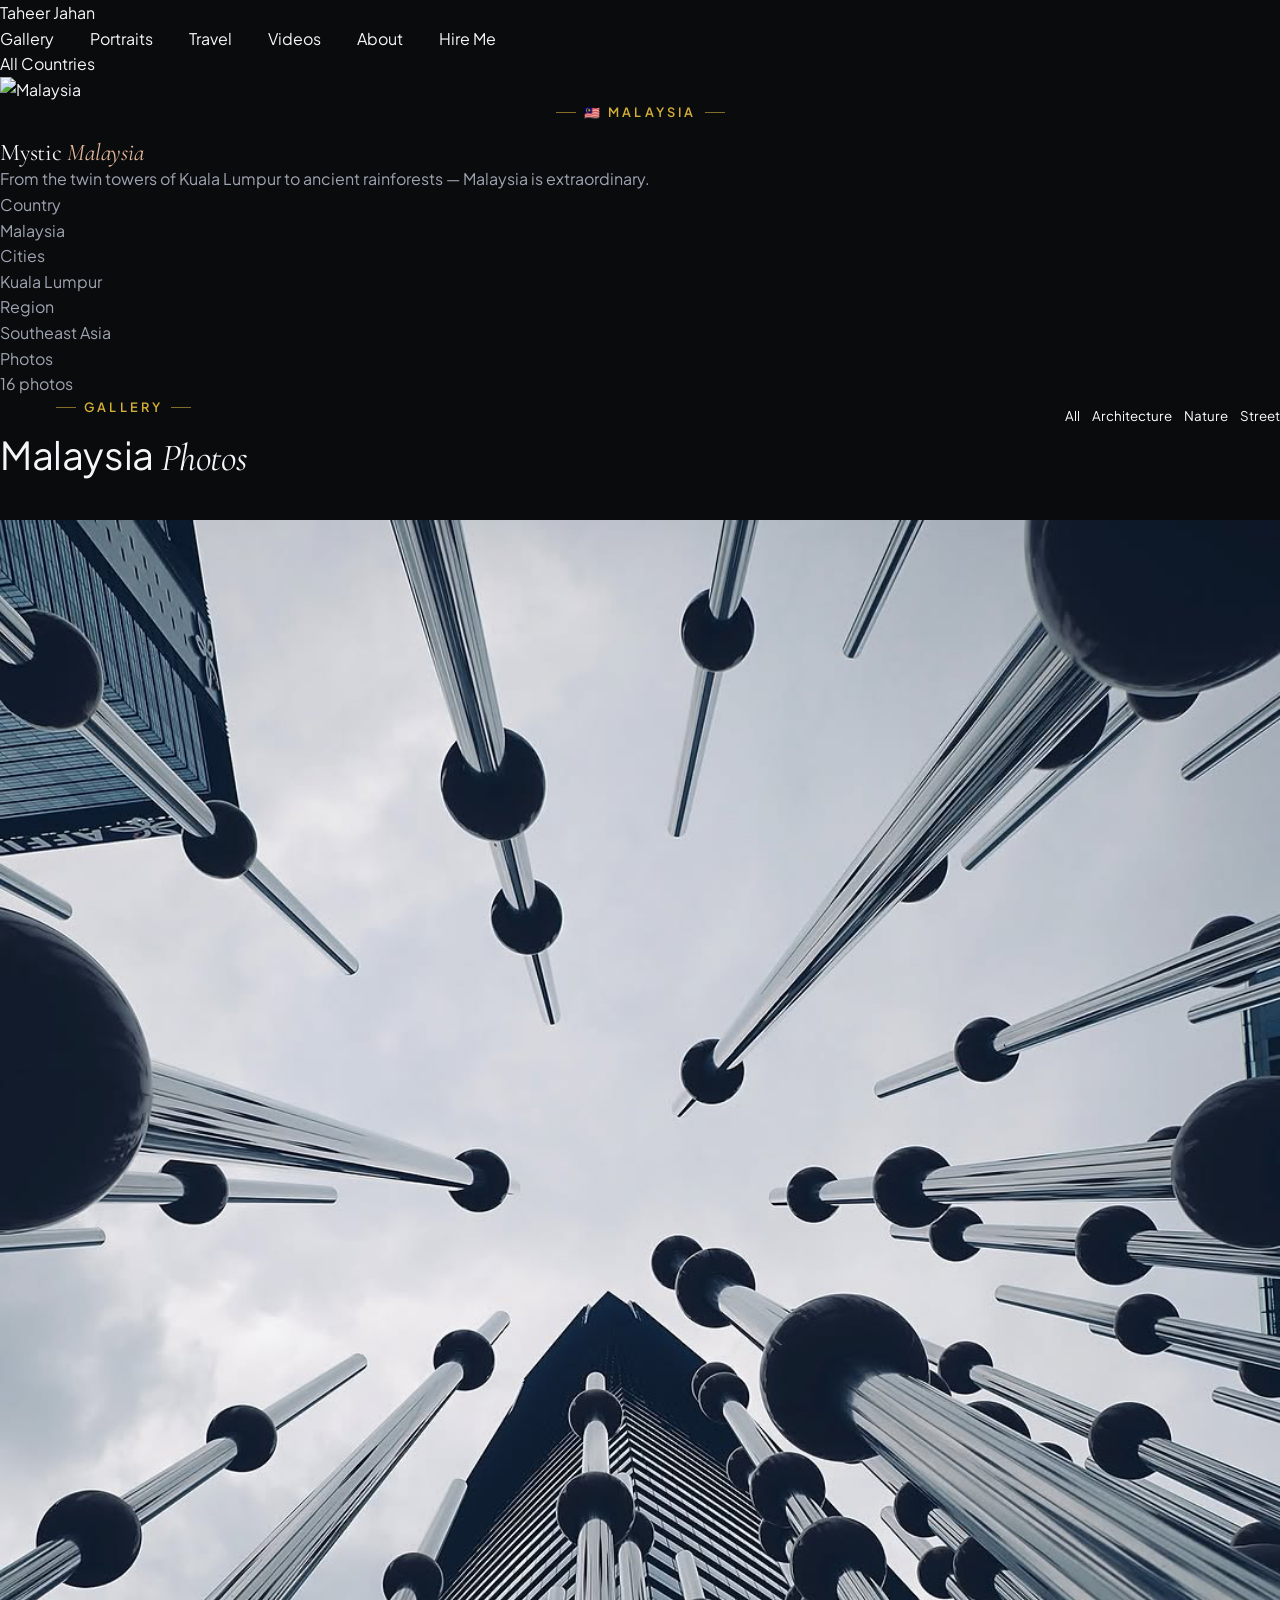
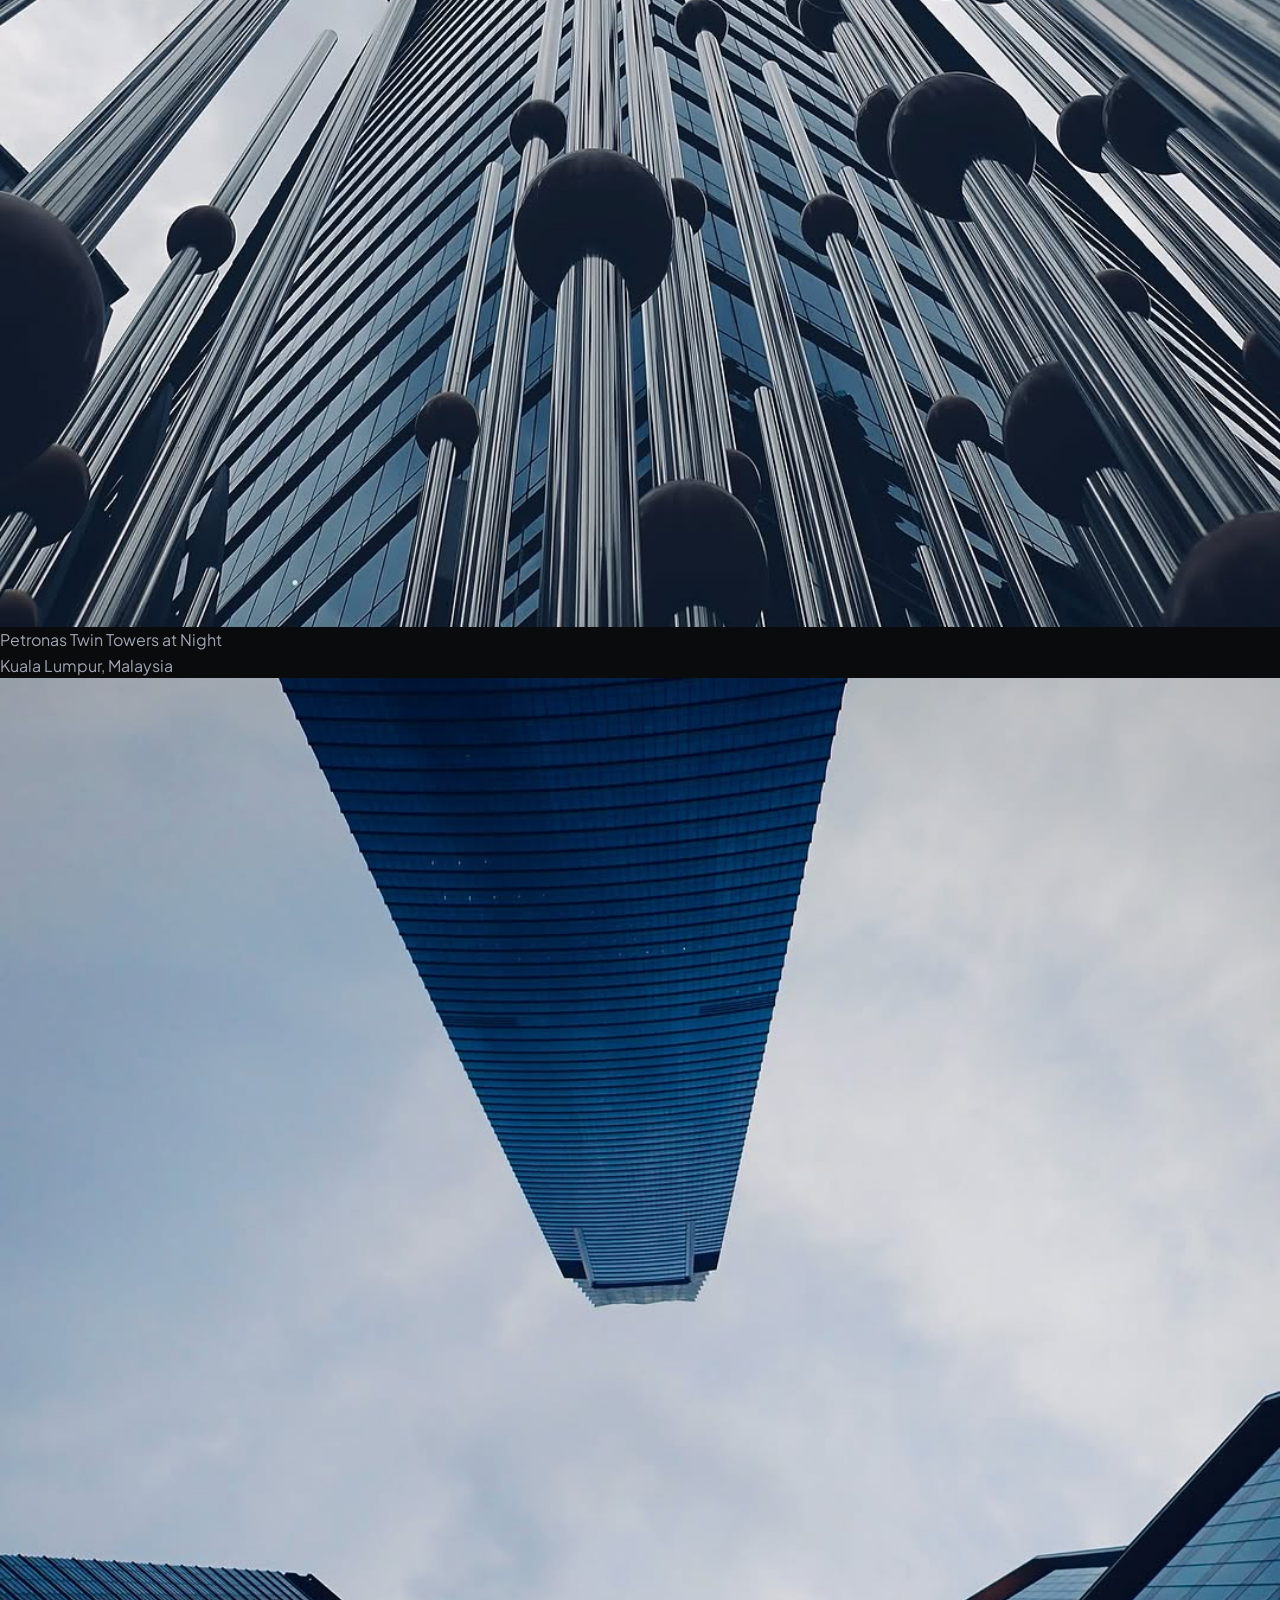
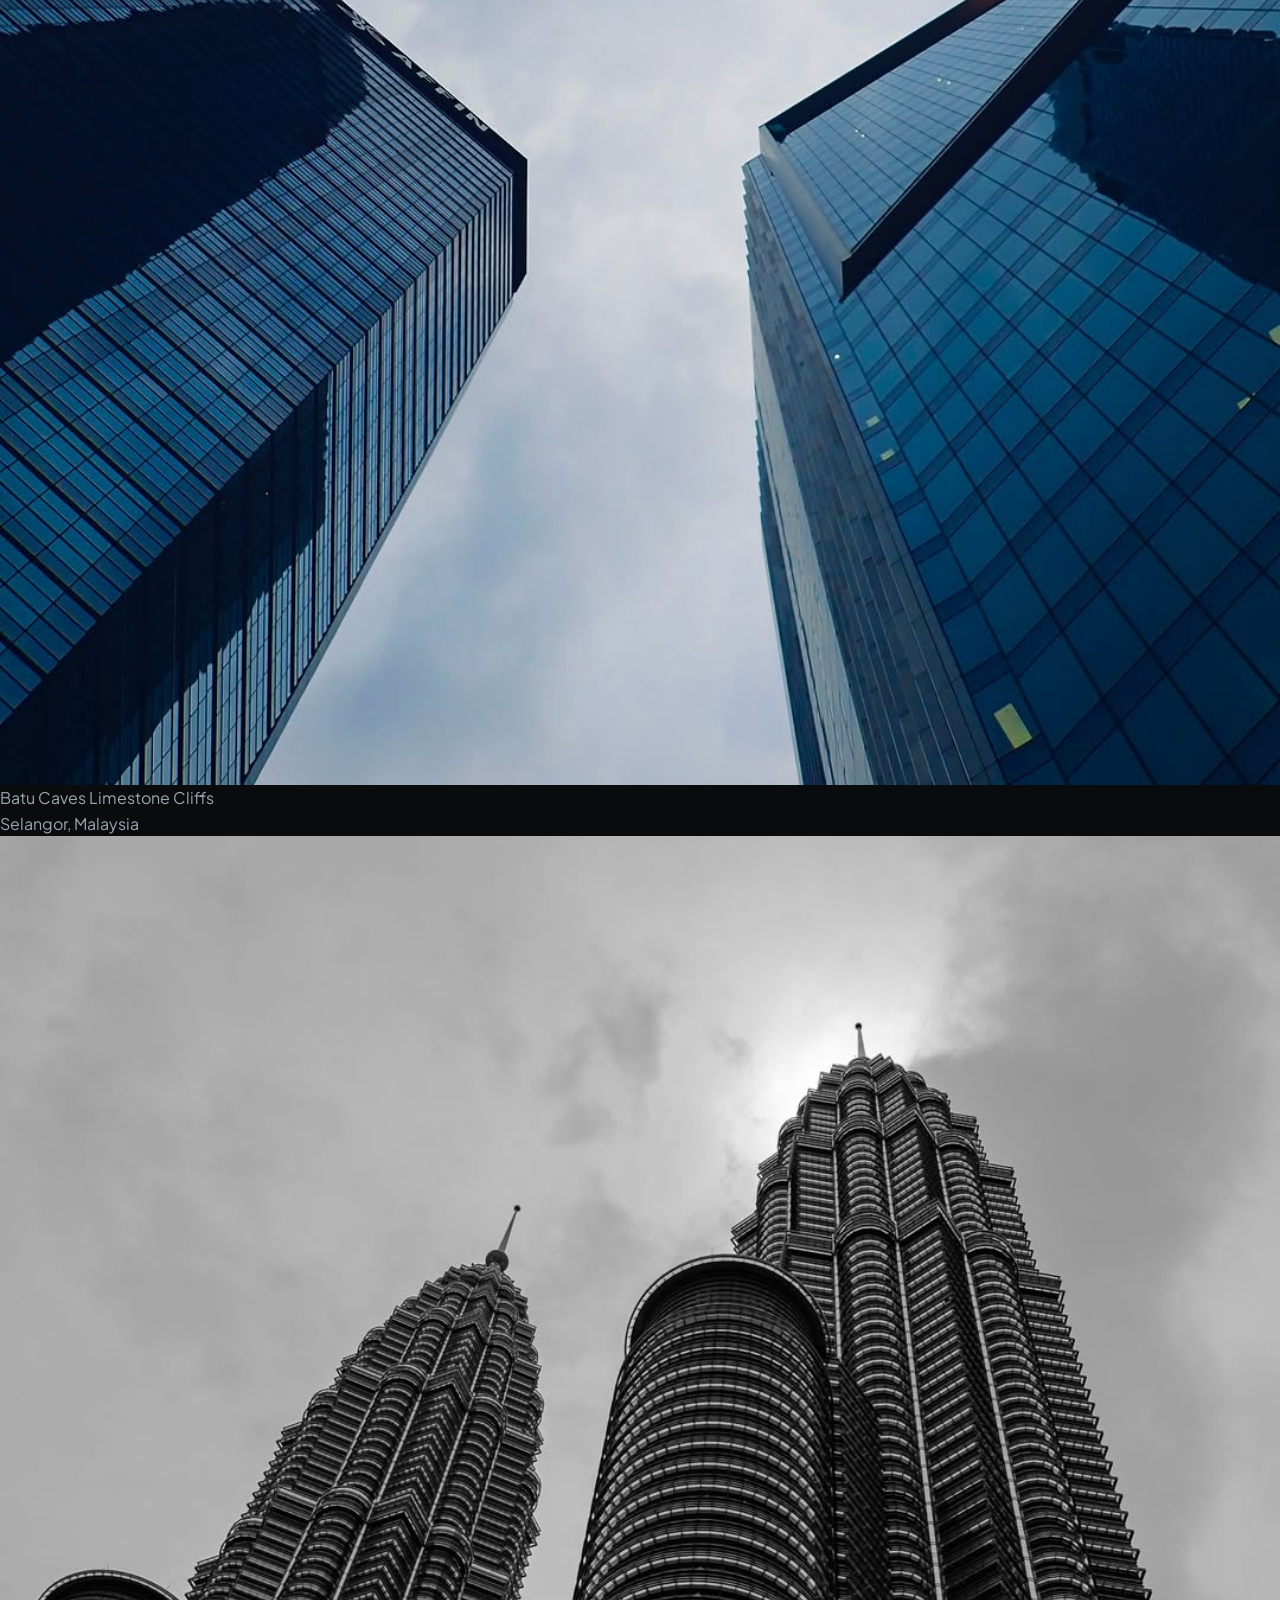
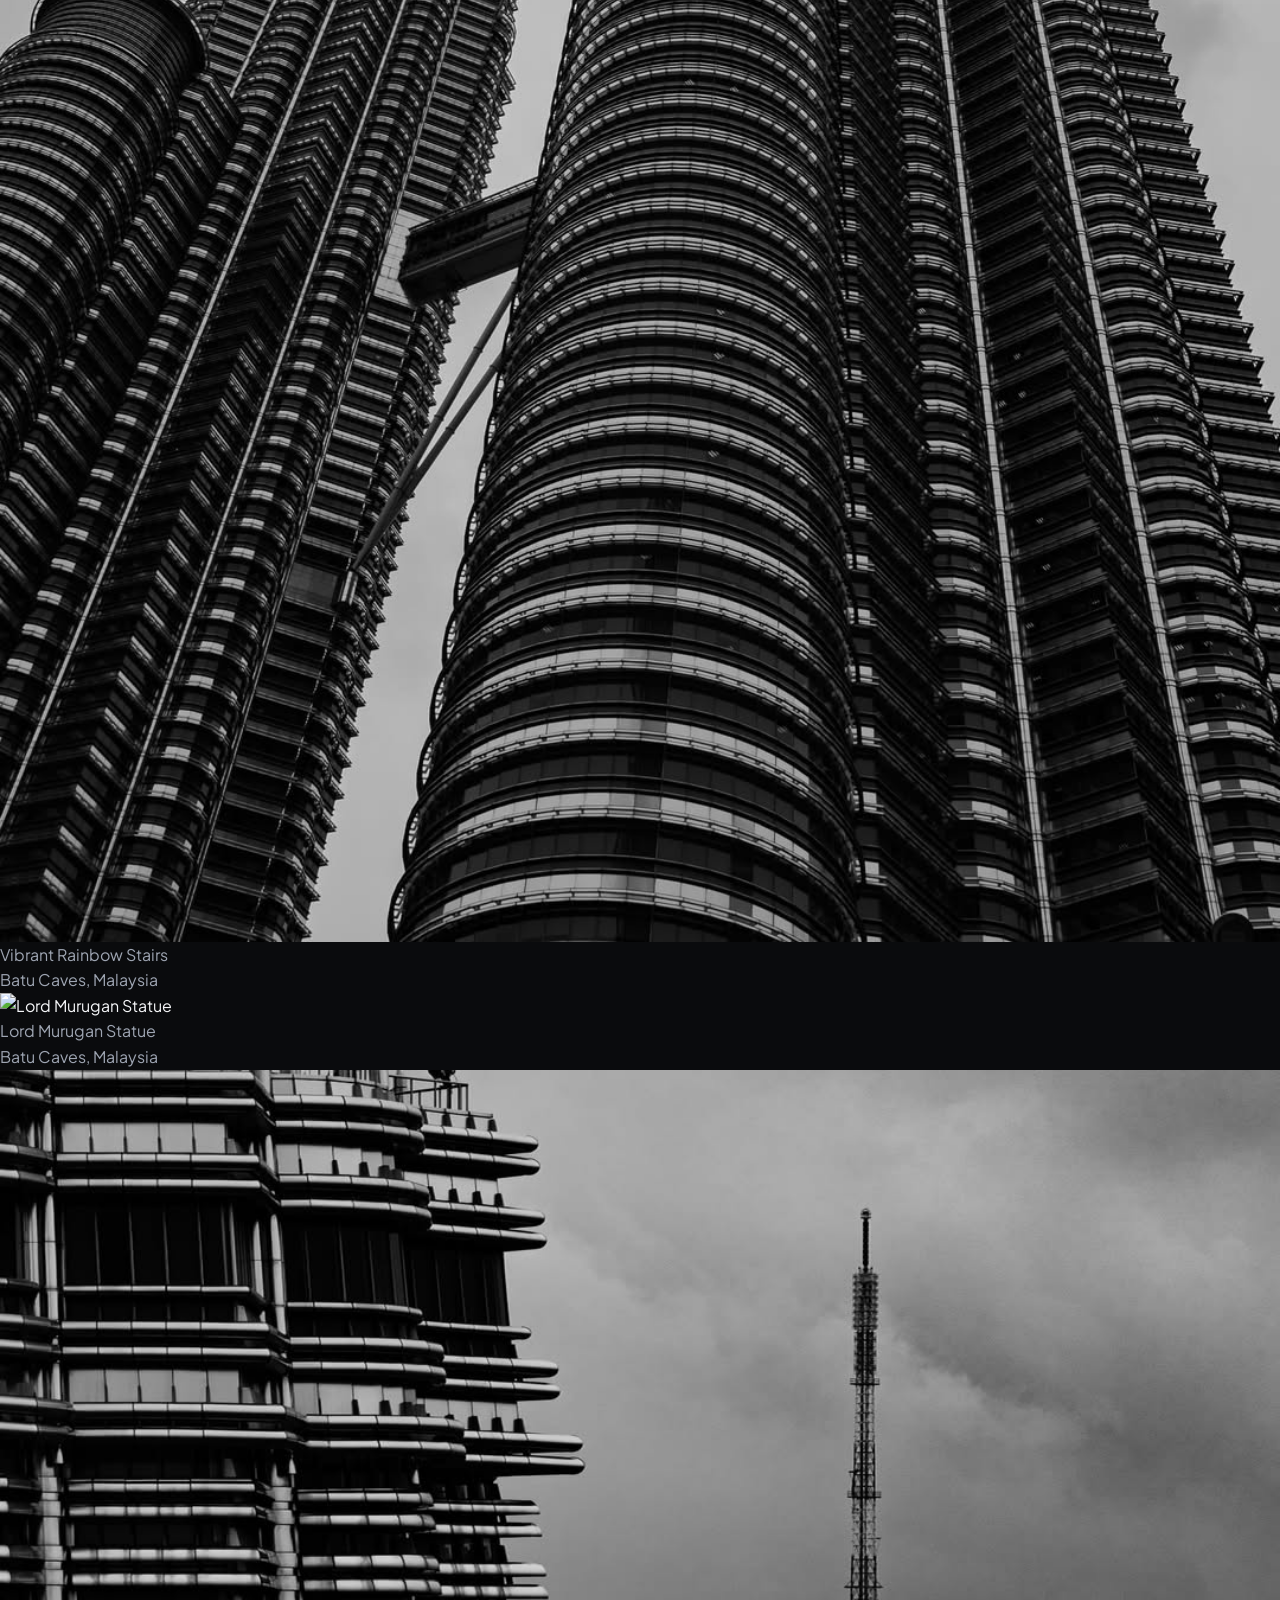
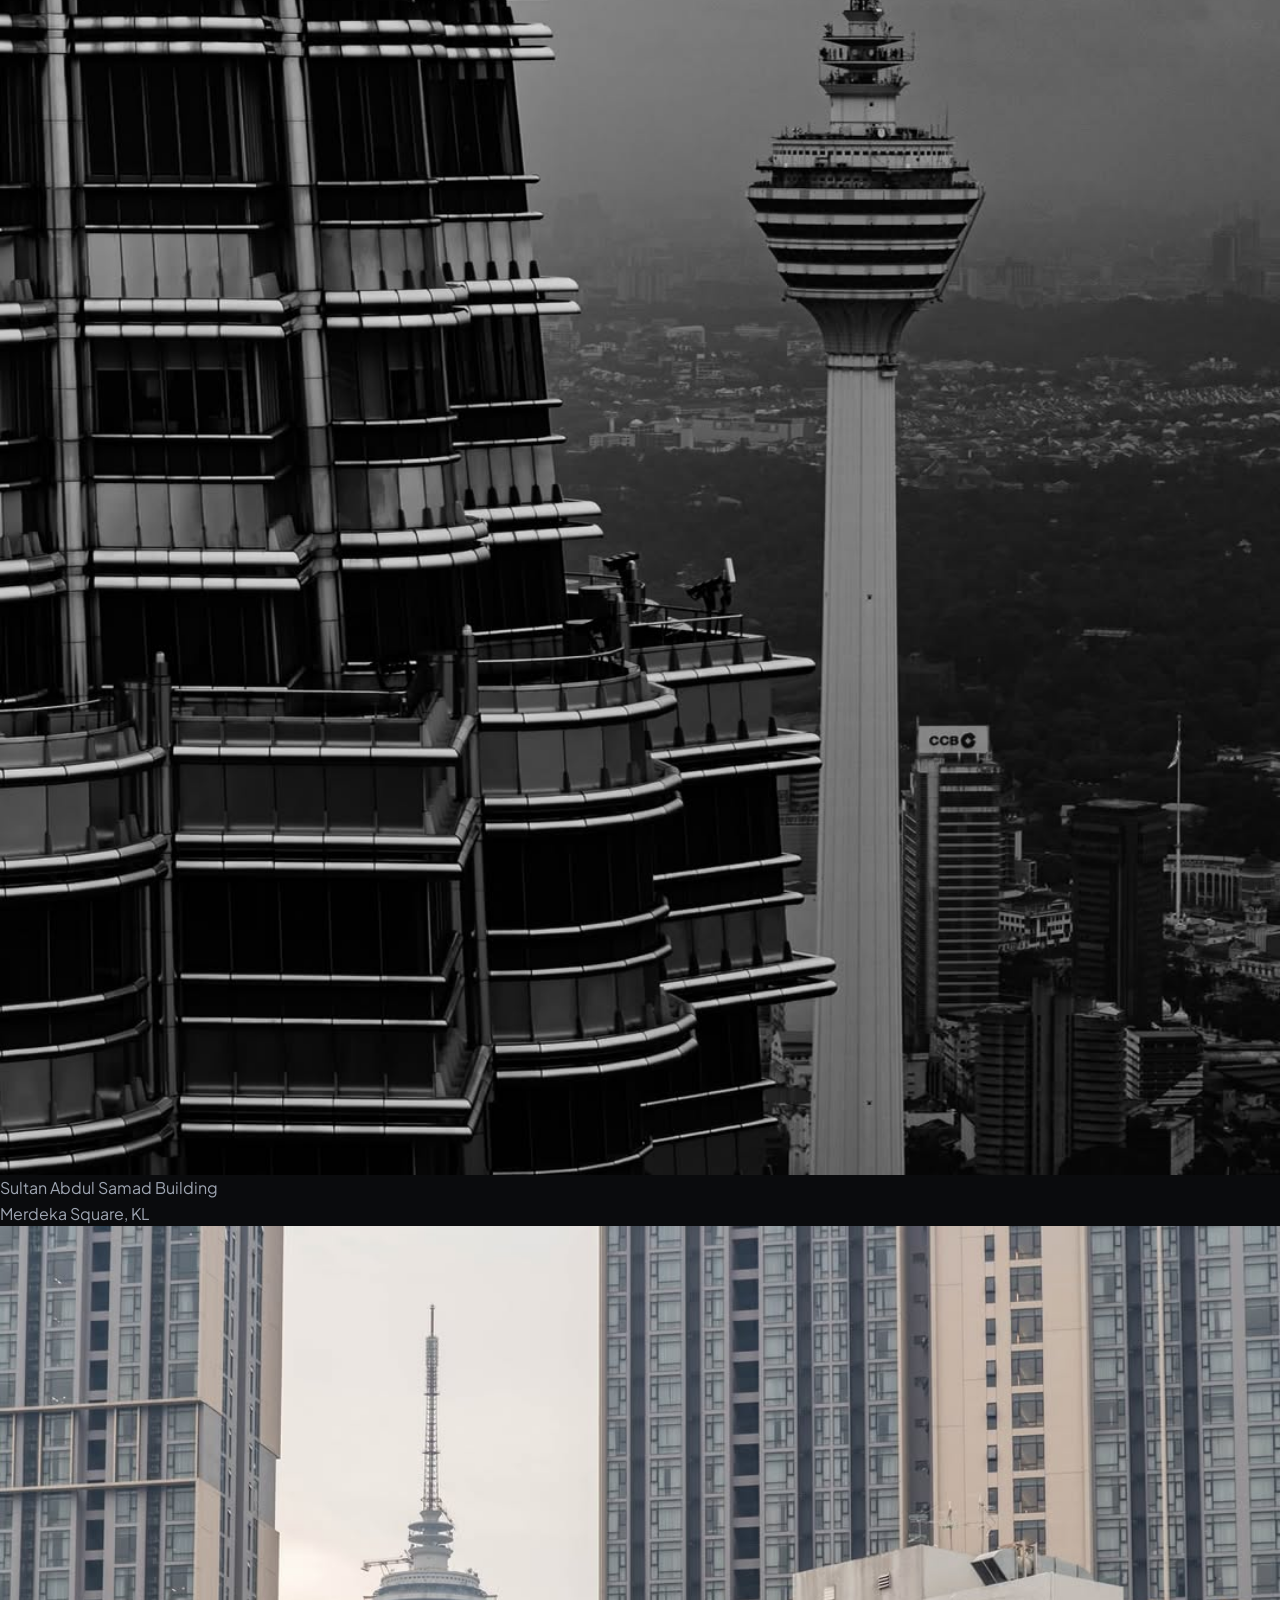
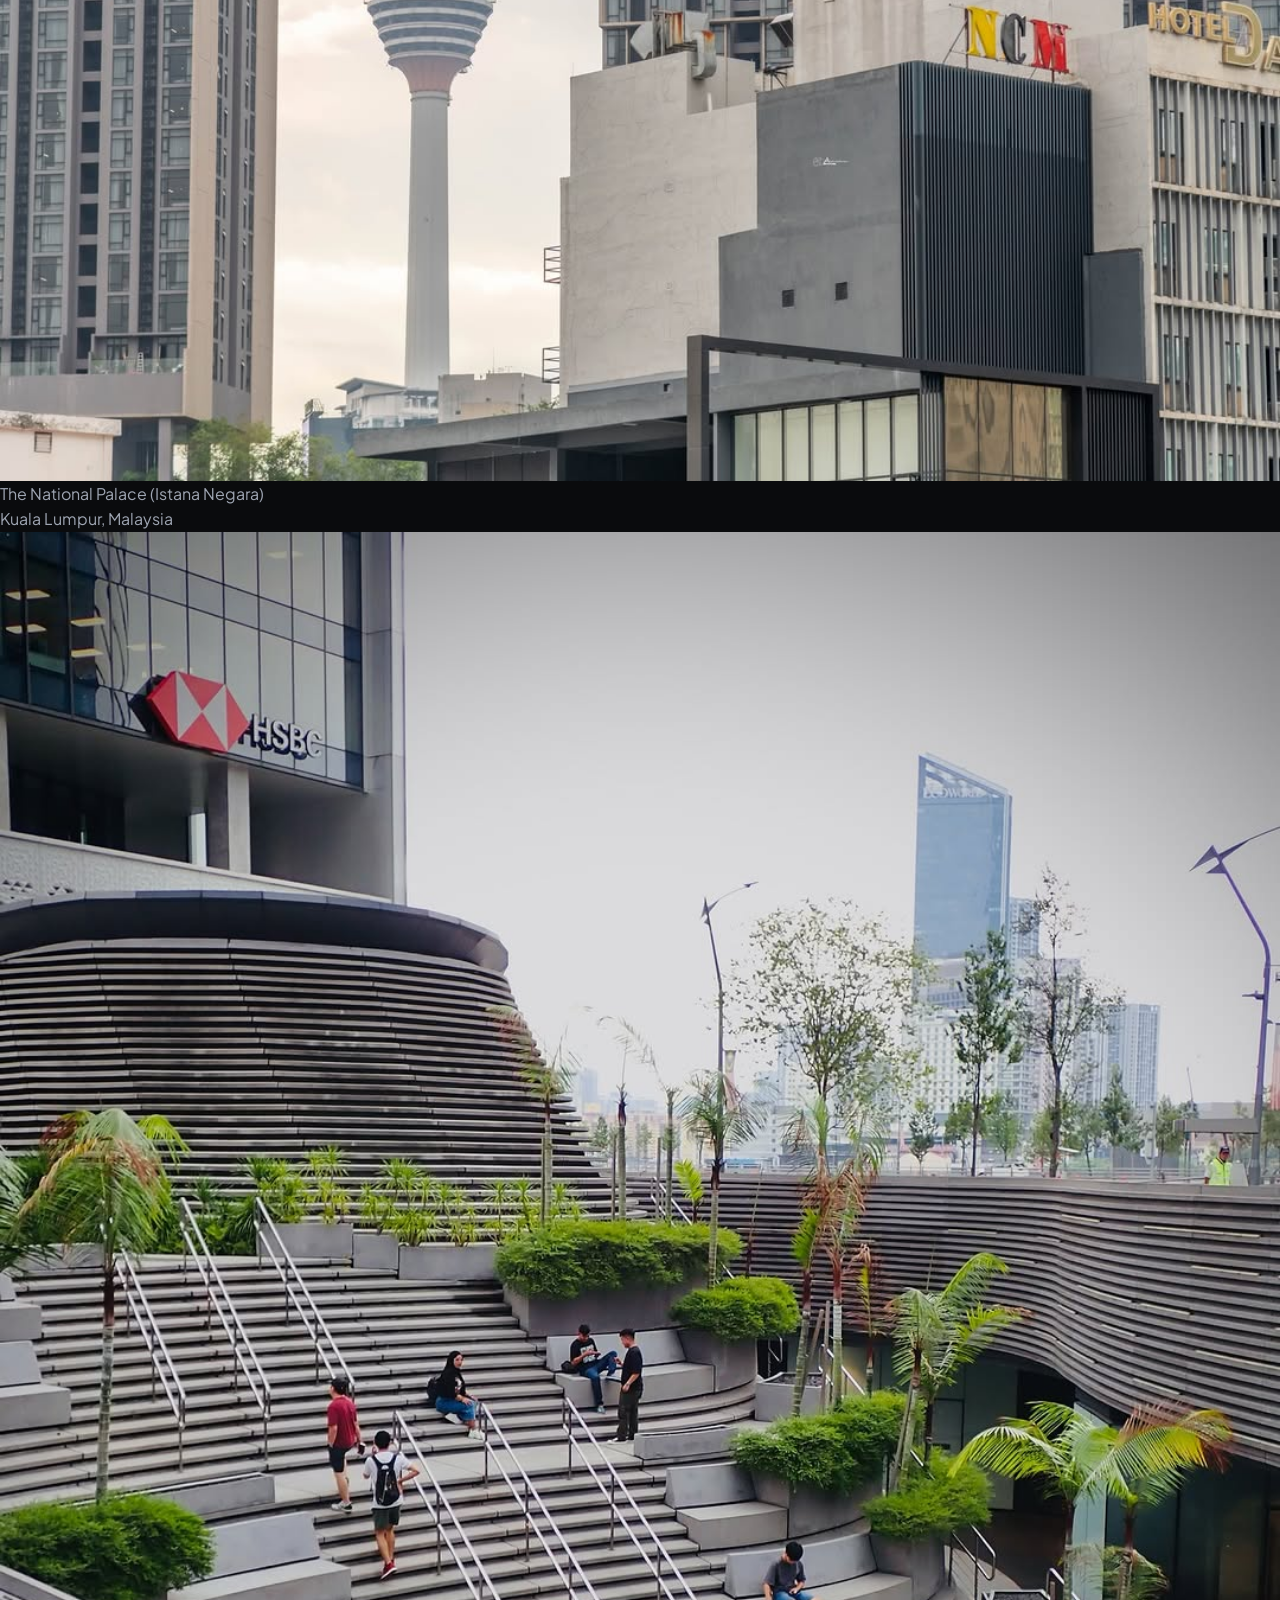
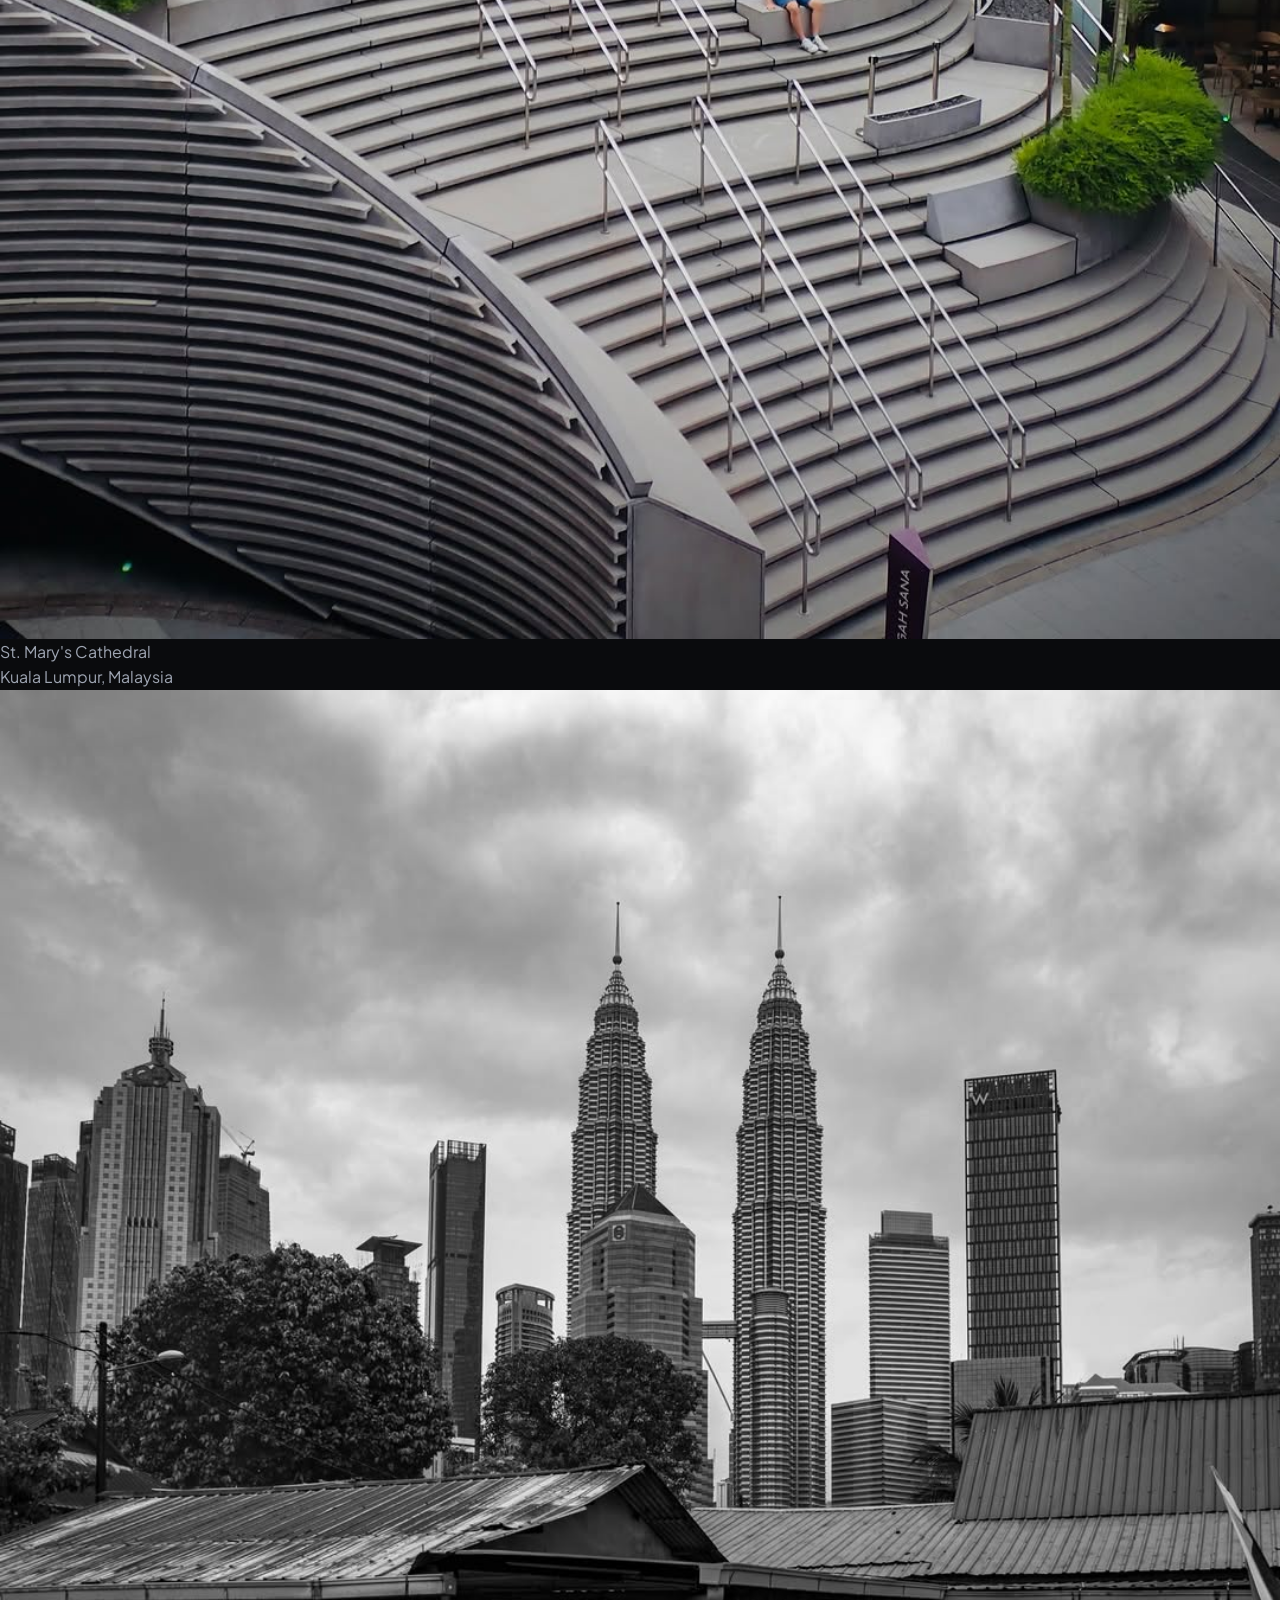
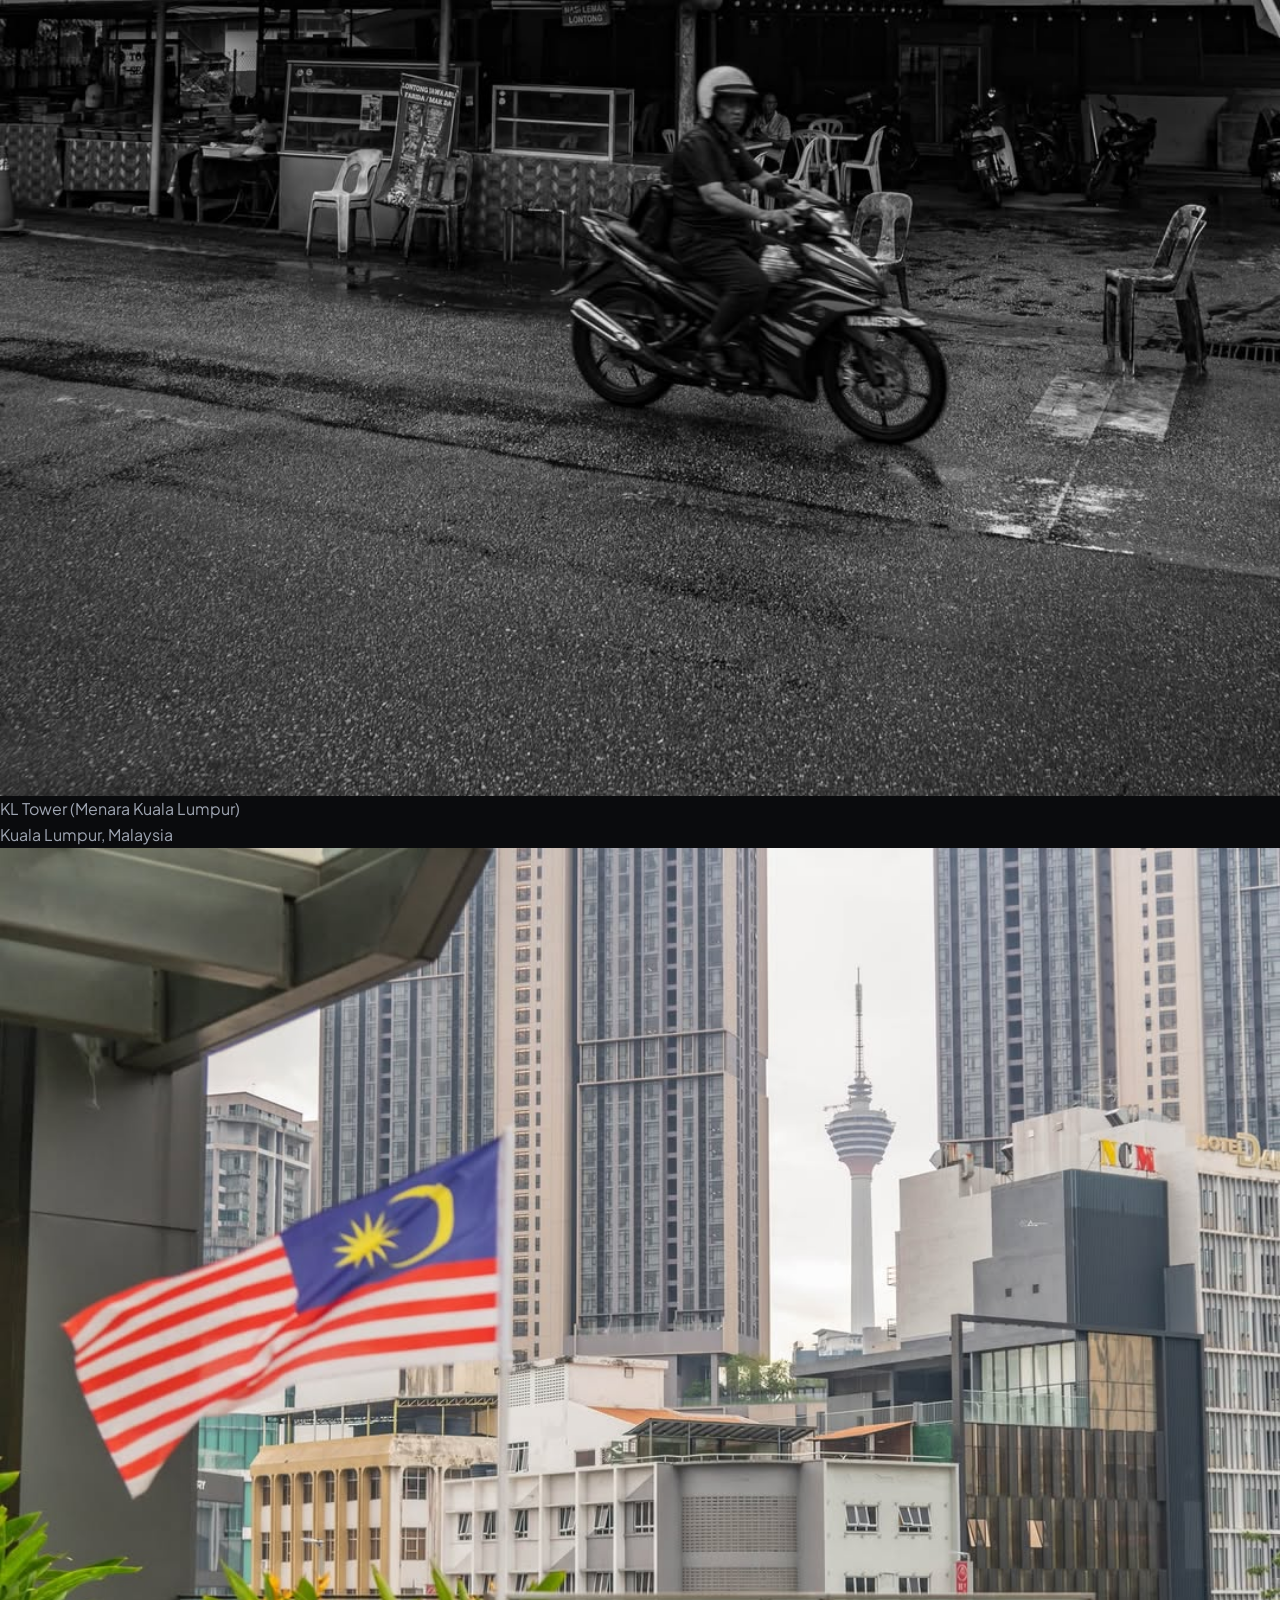
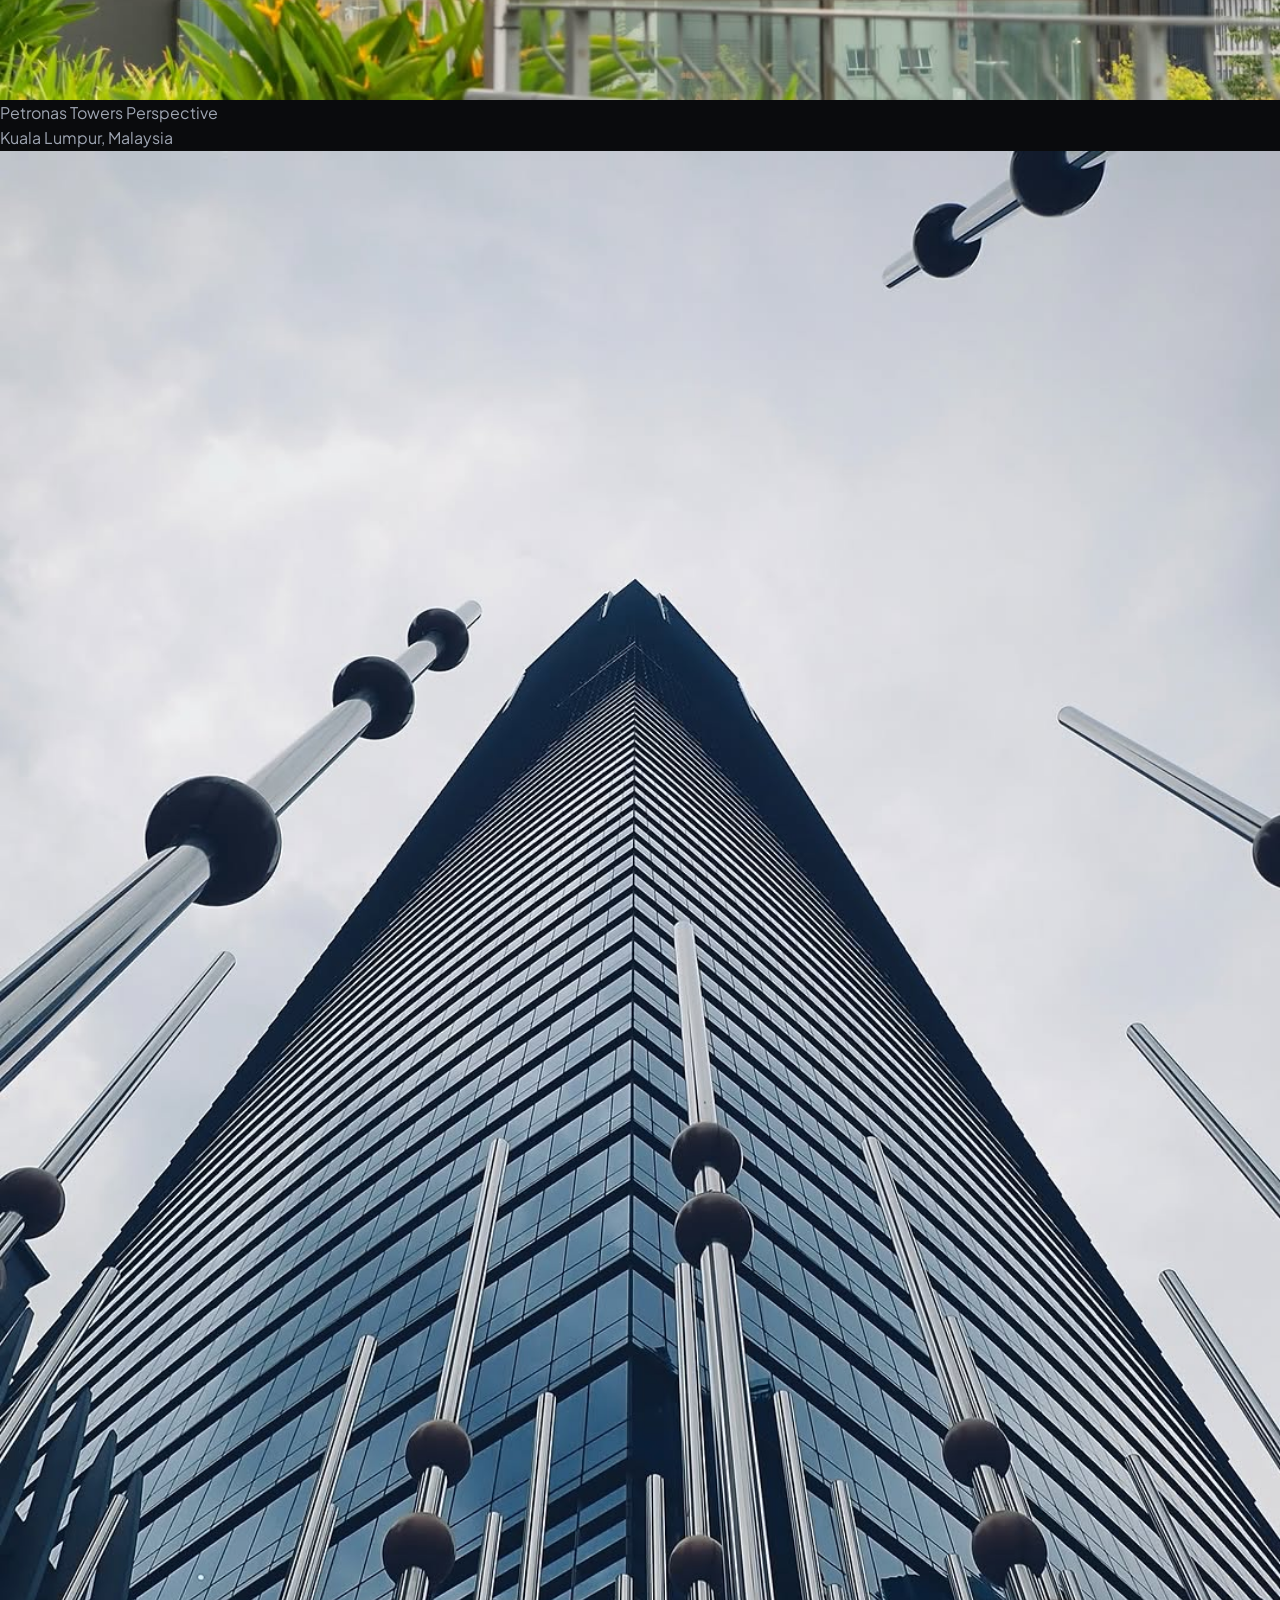
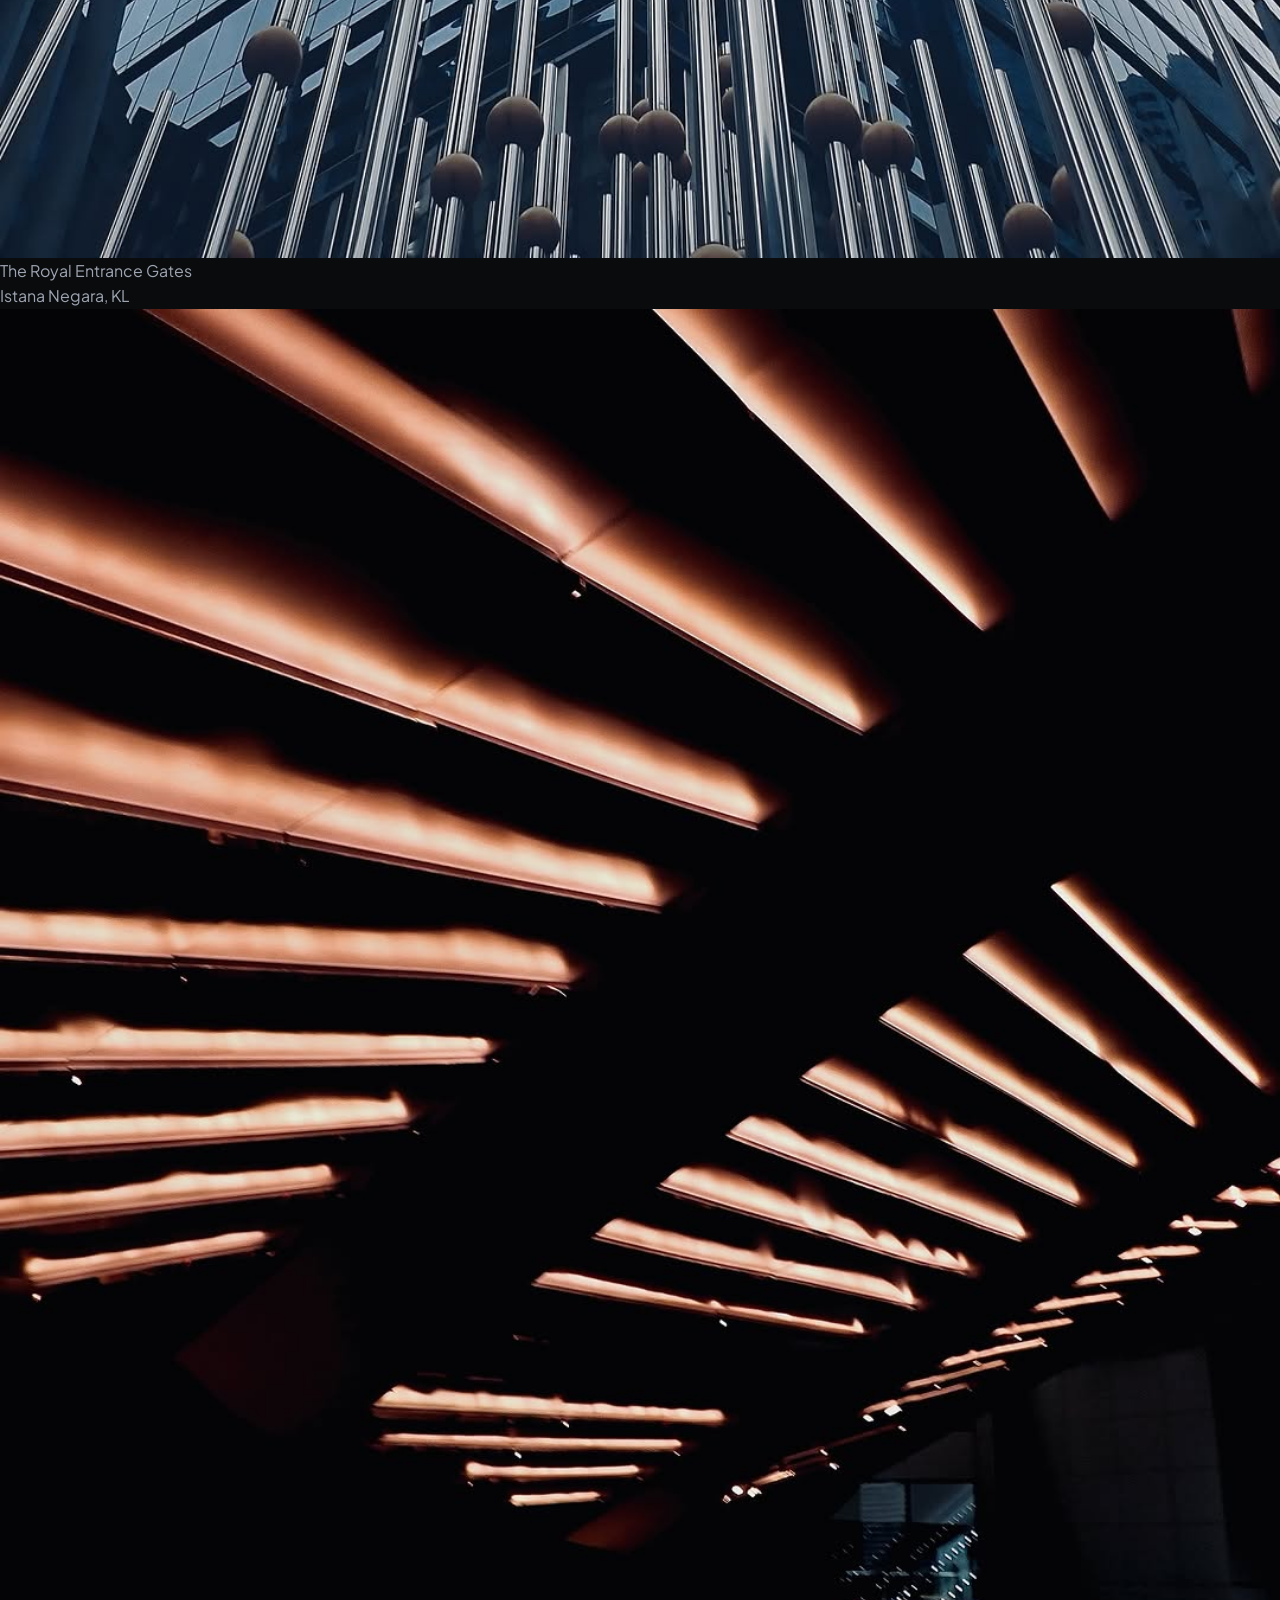
==== travel/malaysia.html @ 1afce9f0 "uploading files" ====
<!DOCTYPE html>
<html lang="en">
<head>
  <meta charset="UTF-8"/><meta name="viewport" content="width=device-width,initial-scale=1"/>
  <title>Malaysia — Taheer Jahan</title>
  <link rel="preconnect" href="https://fonts.googleapis.com"/>
  <link href="https://fonts.googleapis.com/css2?family=Playfair+Display:ital,wght@0,400;0,600;1,400&family=Inter:wght@300;400;500&display=swap" rel="stylesheet"/>
  <link rel="stylesheet" href="../css/reset.css"/>
  <link rel="stylesheet" href="../css/style.css"/>
</head>
<body data-country="malaysia">
  <nav id="navbar">
    <a class="nav-logo" href="../index.html">Taheer Jahan</a>
    <button class="nav-burger" id="burger"><span></span><span></span><span></span></button>
    <ul class="nav-links" id="navLinks">
      <li><a href="../index.html#gallery">Gallery</a></li>
      <li><a href="../index.html#portraits">Portraits</a></li>
      <li><a href="../index.html#travel" class="active-link">Travel</a></li>
      <li><a href="../index.html#videos">Videos</a></li>
      <li><a href="../index.html#about">About</a></li>
      <li><a href="../index.html#contact" class="nav-cta">Hire Me</a></li>
    </ul>
  </nav>

  <a href="../index.html#travel" class="back-link">All Countries</a>

  <section class="page-hero">
    <div class="page-hero-bg"><img src="" alt="Malaysia" id="heroImg"/><div class="page-hero-overlay"></div></div>
    <div class="page-hero-content">
      <p class="eyebrow light">&#127474;&#127486; Malaysia</p>
      <h1 class="page-hero-title">Mystic <em>Malaysia</em></h1>
      <p class="page-hero-desc">From the twin towers of Kuala Lumpur to ancient rainforests — Malaysia is extraordinary.</p>
    </div>
  </section>

  <div class="country-info-strip">
    <div class="cis-item"><p class="cis-label">Country</p><p class="cis-value">Malaysia</p></div>
    <div class="cis-item"><p class="cis-label">Cities</p><p class="cis-value">Kuala Lumpur</p></div>
    <div class="cis-item"><p class="cis-label">Region</p><p class="cis-value">Southeast Asia</p></div>
    <div class="cis-item"><p class="cis-label">Photos</p><p class="cis-value" id="photoBadge">Loading...</p></div>
  </div>

  <section class="page-section">
    <div style="display:flex;justify-content:space-between;align-items:flex-end;flex-wrap:wrap;gap:1.5rem;margin-bottom:2.5rem;">
      <div>
        <p class="eyebrow">Gallery</p>
        <h2 style="font-family:var(--ff-disp);font-size:clamp(1.8rem,3vw,2.8rem);font-weight:400;">Malaysia <em style="font-style:italic;color:var(--gold);">Photos</em></h2>
      </div>
      <div class="filter-bar" id="travelFilterBar" style="justify-content:flex-end;">
        <button class="filter-btn active" data-filter="all">All</button>
      </div>
    </div>
    <div class="page-masonry masonry" id="photoGrid"></div>
  </section>

  <div class="page-section warm">
    <div class="page-inner">
      <p class="eyebrow">Highlights</p>
      <h2 style="font-family:var(--ff-disp);font-size:clamp(1.8rem,3vw,2.8rem);font-weight:400;margin-bottom:2rem;">Favourite <em style="font-style:italic;color:var(--gold);">Shots</em></h2>
      <div class="h-strip" id="highlightStrip"></div>
    </div>
  </div>

  <div class="next-country">
    <div>
      <p class="next-lbl">Next destination</p>
      <a href="uae.html" class="next-name">UAE <em>&#8594;</em></a>
    </div>
    <a href="../index.html#travel" class="btn-primary">All Countries</a>
  </div>

  <footer>
    <p class="footer-logo">Taheer Jahan</p>
    <p class="footer-copy">&copy; 2026 All rights reserved.</p>
    <a href="https://www.instagram.com/taheer_jahan/" target="_blank" class="footer-ig">@taheer_jahan</a>
  </footer>

  <div class="lightbox" id="lightbox">
    <button class="lb-close" id="lbClose">&times;</button>
    <button class="lb-prev" id="lbPrev">&#8592;</button>
    <button class="lb-next" id="lbNext">&#8594;</button>
    <div class="lb-img-wrap"><img id="lbImg" src="" alt=""/></div>
    <div class="lb-caption"><p id="lbTitle"></p><p id="lbLoc"></p></div>
  </div>

  <script src="../js/photos.js"></script>
  <script src="../js/main.js"></script>
  <script src="../js/travel.js"></script>
</body>
</html>
---- css/style.css ----
/* ==========================================================================
   TAHEER JAHAN — CINEMATIC CREATIVE PORTFOLIO DESIGN SYSTEM
   Premium Editorial Photography, Videography & Photoshop Portfolio
   ========================================================================== */

@import url('https://fonts.googleapis.com/css2?family=Cormorant+Garamond:ital,wght@0,400;0,500;0,600;0,700;1,400&family=Plus+Jakarta+Sans:wght@300;400;500;600;700&family=Syne:wght@500;700;800&display=swap');

:root {
  --bg-primary: #0a0b0d;
  --bg-secondary: #121418;
  --bg-tertiary: #1a1d24;
  --bg-card: rgba(255, 255, 255, 0.03);
  --bg-glass: rgba(10, 11, 13, 0.85);
  
  --text-primary: #f5f6f8;
  --text-secondary: #9ea5b2;
  --text-muted: #626977;
  
  --accent-gold: #d4af37;
  --accent-warm: #e6b89c;
  --accent-glow: rgba(212, 175, 55, 0.15);
  --border-light: rgba(255, 255, 255, 0.08);
  --border-hover: rgba(255, 255, 255, 0.2);
  
  --font-serif: 'Cormorant Garamond', Georgia, serif;
  --font-sans: 'Plus Jakarta Sans', -apple-system, sans-serif;
  --font-display: 'Syne', sans-serif;
  
  --transition-fast: 0.2s cubic-bezier(0.16, 1, 0.3, 1);
  --transition-smooth: 0.4s cubic-bezier(0.16, 1, 0.3, 1);
  --transition-slow: 0.7s cubic-bezier(0.16, 1, 0.3, 1);
  
  --radius-sm: 6px;
  --radius-md: 12px;
  --radius-lg: 20px;
  --radius-full: 9999px;
  
  --container-max: 1440px;
}

/* Light Theme Variables */
[data-theme="light"] {
  --bg-primary: #f8f9fa;
  --bg-secondary: #ffffff;
  --bg-tertiary: #edf0f4;
  --bg-card: rgba(0, 0, 0, 0.03);
  --bg-glass: rgba(248, 249, 250, 0.9);
  
  --text-primary: #11141a;
  --text-secondary: #4a5260;
  --text-muted: #848d9c;
  
  --accent-gold: #b8860b;
  --border-light: rgba(0, 0, 0, 0.08);
  --border-hover: rgba(0, 0, 0, 0.2);
}

/* Reset & Base Setup */
*, *::before, *::after {
  box-sizing: border-box;
  margin: 0;
  padding: 0;
}

html {
  scroll-behavior: smooth;
  font-size: 16px;
  color-scheme: dark;
}

body {
  background-color: var(--bg-primary);
  color: var(--text-primary);
  font-family: var(--font-sans);
  line-height: 1.6;
  overflow-x: hidden;
  -webkit-font-smoothing: antialiased;
  -moz-osx-font-smoothing: grayscale;
}

/* Typography Hierarchy */
h1, h2, h3, h4, h5, h6 {
  font-family: var(--font-serif);
  font-weight: 400;
  line-height: 1.15;
  letter-spacing: -0.01em;
}

em {
  font-style: italic;
  font-family: var(--font-serif);
  font-weight: 400;
  color: var(--accent-warm);
}

p {
  color: var(--text-secondary);
}

a {
  color: inherit;
  text-decoration: none;
  transition: color var(--transition-fast);
}

img, video {
  display: block;
  width: 100%;
  height: auto;
  object-fit: cover;
}

button {
  font-family: var(--font-sans);
  cursor: pointer;
  border: none;
  outline: none;
  background: none;
}

/* Layout Utilities */
.container {
  max-width: var(--container-max);
  margin: 0 auto;
  padding: 0 2rem;
}

@media (max-width: 768px) {
  .container {
    padding: 0 1.25rem;
  }
}

.section-padding {
  padding: 8rem 0;
}

@media (max-width: 768px) {
  .section-padding {
    padding: 4.5rem 0;
  }
}

.section-header {
  margin-bottom: 4rem;
  text-align: center;
  max-width: 700px;
  margin-left: auto;
  margin-right: auto;
}

.eyebrow {
  font-family: var(--font-sans);
  font-size: 0.8rem;
  text-transform: uppercase;
  letter-spacing: 0.25em;
  color: var(--accent-gold);
  margin-bottom: 1rem;
  font-weight: 600;
  display: flex;
  align-items: center;
  justify-content: center;
  gap: 0.5rem;
}

.eyebrow::before, .eyebrow::after {
  content: "";
  display: block;
  width: 20px;
  height: 1px;
  background: var(--accent-gold);
  opacity: 0.6;
}

.section-title {
  font-size: clamp(2.5rem, 5vw, 4rem);
  color: var(--text-primary);
  margin-bottom: 1.25rem;
}

.section-desc {
  font-size: 1.1rem;
  color: var(--text-secondary);
}

/* Sticky Minimal Navigation */
.navbar {
  position: fixed;
  top: 0;
  left: 0;
  right: 0;
  z-index: 1000;
  padding: 1.5rem 0;
  transition: all var(--transition-smooth);
}

.navbar.scrolled {
  background: var(--bg-glass);
  backdrop-filter: blur(16px);
  -webkit-backdrop-filter: blur(16px);
  padding: 1rem 0;
  border-bottom: 1px solid var(--border-light);
}

.nav-container {
  display: flex;
  align-items: center;
  justify-content: space-between;
}

.nav-brand {
  display: flex;
  align-items: center;
  gap: 0.75rem;
  text-decoration: none;
}

.nav-brand::before {
  content: 'TJ';
  display: flex;
  align-items: center;
  justify-content: center;
  width: 36px;
  height: 36px;
  background: var(--accent-gold);
  color: #000;
  font-family: var(--font-display);
  font-size: 0.8rem;
  font-weight: 900;
  letter-spacing: 0.05em;
  border-radius: 6px;
  flex-shrink: 0;
  transition: transform 0.2s ease;
}

.nav-brand:hover::before {
  transform: rotate(-5deg) scale(1.08);
}

.nav-brand-text {
  display: flex;
  flex-direction: column;
  gap: 1px;
}

.brand-name {
  font-family: var(--font-display);
  font-size: 1.05rem;
  font-weight: 800;
  letter-spacing: 0.12em;
  text-transform: uppercase;
  color: var(--text-primary);
  line-height: 1;
}

.brand-title {
  font-size: 0.62rem;
  letter-spacing: 0.22em;
  color: var(--accent-gold);
  text-transform: uppercase;
  font-weight: 500;
  line-height: 1;
}

.nav-links {
  display: flex;
  align-items: center;
  gap: 2.25rem;
  list-style: none;
}

.nav-link {
  font-size: 0.9rem;
  font-weight: 500;
  letter-spacing: 0.04em;
  color: var(--text-secondary);
  position: relative;
  padding: 0.25rem 0;
}

.nav-link:hover, .nav-link.active {
  color: var(--text-primary);
}

.nav-link::after {
  content: "";
  position: absolute;
  bottom: 0;
  left: 0;
  width: 0;
  height: 2px;
  background: var(--accent-gold);
  transition: width var(--transition-fast);
}

.nav-link:hover::after, .nav-link.active::after {
  width: 100%;
}

.nav-actions {
  display: flex;
  align-items: center;
  gap: 1.25rem;
}

.btn-upload {
  display: inline-flex;
  align-items: center;
  gap: 0.5rem;
  padding: 0.6rem 1.25rem;
  border-radius: var(--radius-full);
  background: rgba(212, 175, 55, 0.12);
  border: 1px solid var(--accent-gold);
  color: var(--accent-gold);
  font-size: 0.85rem;
  font-weight: 600;
  letter-spacing: 0.03em;
  transition: all var(--transition-fast);
}

.btn-upload:hover {
  background: var(--accent-gold);
  color: #000;
  box-shadow: 0 0 20px var(--accent-glow);
}

.btn-cta {
  display: inline-flex;
  align-items: center;
  justify-content: center;
  padding: 0.6rem 1.4rem;
  border-radius: var(--radius-full);
  background: var(--text-primary);
  color: var(--bg-primary);
  font-size: 0.85rem;
  font-weight: 600;
  letter-spacing: 0.03em;
  transition: all var(--transition-fast);
}

.btn-cta:hover {
  transform: translateY(-2px);
  background: #ffffff;
  box-shadow: 0 10px 25px rgba(255, 255, 255, 0.15);
}

.burger-btn {
  display: none;
  flex-direction: column;
  justify-content: space-between;
  width: 28px;
  height: 18px;
  z-index: 1100;
}

.burger-btn span {
  width: 100%;
  height: 2px;
  background: var(--text-primary);
  transition: all var(--transition-fast);
}

/* Mobile Menu */
@media (max-width: 1024px) {
  .nav-links {
    display: none;
  }
  .burger-btn {
    display: flex;
  }
}

.mobile-menu {
  position: fixed;
  top: 0;
  left: 0;
  width: 100vw;
  height: 100vh;
  background: var(--bg-primary);
  z-index: 1050;
  display: flex;
  flex-direction: column;
  justify-content: center;
  align-items: center;
  opacity: 0;
  pointer-events: none;
  transition: all var(--transition-smooth);
}

.mobile-menu.open {
  opacity: 1;
  pointer-events: all;
}

.mobile-links {
  list-style: none;
  text-align: center;
  display: flex;
  flex-direction: column;
  gap: 2rem;
}

.mobile-link {
  font-family: var(--font-serif);
  font-size: 2.25rem;
  color: var(--text-primary);
}

/* Hero Section */
.hero {
  position: relative;
  min-height: 100vh;
  display: flex;
  align-items: center;
  justify-content: center;
  padding: 8rem 0 4rem 0;
  overflow: hidden;
}

.hero-bg {
  position: absolute;
  top: 0;
  left: 0;
  width: 100%;
  height: 100%;
  z-index: 1;
}

.hero-bg-img {
  width: 100%;
  height: 100%;
  object-fit: cover;
  object-position: center 35%;
  filter: brightness(0.52) contrast(1.12) saturate(1.1);
  transform: scale(1.05);
  animation: heroPulse 22s infinite alternate ease-in-out;
}

@keyframes heroPulse {
  from { transform: scale(1.03); }
  to { transform: scale(1.08); }
}

.hero-overlay {
  position: absolute;
  top: 0;
  left: 0;
  width: 100%;
  height: 100%;
  background: linear-gradient(
    to bottom,
    rgba(10,11,13,0.18) 0%,
    rgba(10,11,13,0.35) 45%,
    rgba(10,11,13,0.88) 80%,
    var(--bg-primary) 100%
  );
}

.hero-content {
  position: relative;
  z-index: 2;
  text-align: center;
  max-width: 900px;
}

.hero-tag {
  font-size: 0.9rem;
  letter-spacing: 0.3em;
  text-transform: uppercase;
  color: var(--accent-gold);
  margin-bottom: 1.5rem;
  font-weight: 600;
}

.hero-title {
  font-size: clamp(3.2rem, 7vw, 5.8rem);
  line-height: 1.05;
  color: var(--text-primary);
  margin-bottom: 1.5rem;
}

.hero-subtitle {
  font-size: clamp(1.1rem, 2vw, 1.35rem);
  color: rgba(255, 255, 255, 0.8);
  max-width: 720px;
  margin: 0 auto 2.5rem auto;
  font-weight: 300;
}

.hero-actions {
  display: flex;
  align-items: center;
  justify-content: center;
  gap: 1.5rem;
  flex-wrap: wrap;
}

.btn-hero-primary {
  padding: 1rem 2.5rem;
  border-radius: var(--radius-full);
  background: var(--accent-gold);
  color: #000;
  font-weight: 700;
  font-size: 0.95rem;
  letter-spacing: 0.05em;
  transition: all var(--transition-fast);
  box-shadow: 0 10px 30px rgba(212, 175, 55, 0.25);
}

.btn-hero-primary:hover {
  transform: translateY(-3px);
  background: #e5be3e;
  box-shadow: 0 15px 40px rgba(212, 175, 55, 0.4);
}

.btn-hero-ghost {
  padding: 1rem 2.5rem;
  border-radius: var(--radius-full);
  border: 1px solid var(--border-hover);
  background: rgba(255, 255, 255, 0.05);
  color: var(--text-primary);
  font-weight: 600;
  font-size: 0.95rem;
  backdrop-filter: blur(10px);
  transition: all var(--transition-fast);
}

.btn-hero-ghost:hover {
  background: rgba(255, 255, 255, 0.15);
  border-color: #ffffff;
}

/* Scroll Ticker Marquee */
.marquee {
  position: relative;
  background: var(--bg-secondary);
  border-y: 1px solid var(--border-light);
  padding: 1.25rem 0;
  overflow: hidden;
  white-space: nowrap;
  display: flex;
}

.marquee-track {
  display: flex;
  align-items: center;
  gap: 3rem;
  animation: marqueeScroll 35s linear infinite;
}

@keyframes marqueeScroll {
  from { transform: translateX(0); }
  to { transform: translateX(-50%); }
}

.marquee-item {
  display: inline-flex;
  align-items: center;
  gap: 1.5rem;
  font-family: var(--font-display);
  font-size: 0.95rem;
  font-weight: 700;
  text-transform: uppercase;
  letter-spacing: 0.15em;
  color: var(--text-muted);
}

.marquee-item .dot {
  color: var(--accent-gold);
  font-size: 0.75rem;
}

/* Featured Editorial Showcase */
.featured-grid {
  display: grid;
  grid-template-columns: repeat(12, 1fr);
  gap: 2rem;
}

.featured-card {
  position: relative;
  border-radius: var(--radius-md);
  overflow: hidden;
  background: var(--bg-card);
  border: 1px solid var(--border-light);
  transition: all var(--transition-smooth);
}

.featured-card:hover {
  border-color: var(--border-hover);
  transform: translateY(-6px);
  box-shadow: 0 20px 40px rgba(0, 0, 0, 0.4);
}

.featured-card.span-8 { grid-column: span 8; }
.featured-card.span-4 { grid-column: span 4; }
.featured-card.span-6 { grid-column: span 6; }
.featured-card.span-12 { grid-column: span 12; }

@media (max-width: 900px) {
  .featured-card.span-8, .featured-card.span-4, .featured-card.span-6 {
    grid-column: span 12;
  }
}

.featured-img-wrap {
  position: relative;
  width: 100%;
  height: 480px;
  overflow: hidden;
}

@media (max-width: 768px) {
  .featured-img-wrap {
    height: 320px;
  }
}

.featured-img {
  width: 100%;
  height: 100%;
  object-fit: cover;
  transition: transform var(--transition-slow);
}

.featured-card:hover .featured-img {
  transform: scale(1.06);
}

.featured-content {
  position: absolute;
  bottom: 0;
  left: 0;
  right: 0;
  padding: 2.5rem;
  background: linear-gradient(to top, rgba(10,11,13,0.95) 0%, rgba(10,11,13,0.5) 70%, transparent 100%);
  display: flex;
  flex-direction: column;
  gap: 0.5rem;
}

.featured-cat {
  font-size: 0.75rem;
  letter-spacing: 0.2em;
  text-transform: uppercase;
  color: var(--accent-gold);
  font-weight: 600;
}

.featured-title {
  font-size: 1.8rem;
  color: #ffffff;
}

.featured-meta {
  display: flex;
  align-items: center;
  gap: 1rem;
  font-size: 0.85rem;
  color: var(--text-secondary);
}

/* Category Filter Pills */
.filter-bar {
  display: flex;
  align-items: center;
  justify-content: center;
  gap: 0.75rem;
  flex-wrap: wrap;
  margin-bottom: 3.5rem;
}

.filter-pill {
  padding: 0.65rem 1.4rem;
  border-radius: var(--radius-full);
  background: var(--bg-card);
  border: 1px solid var(--border-light);
  color: var(--text-secondary);
  font-size: 0.85rem;
  font-weight: 500;
  letter-spacing: 0.03em;
  transition: all var(--transition-fast);
}

.filter-pill:hover, .filter-pill.active {
  background: var(--text-primary);
  color: var(--bg-primary);
  border-color: var(--text-primary);
}

/* Photography Masonry Gallery */
.gallery-grid {
  display: grid;
  grid-template-columns: repeat(auto-fill, minmax(320px, 1fr));
  gap: 1.5rem;
}

.gallery-item {
  position: relative;
  border-radius: var(--radius-md);
  overflow: hidden;
  cursor: pointer;
  background: var(--bg-secondary);
  aspect-ratio: 4/5;
  border: 1px solid var(--border-light);
  transition: all var(--transition-smooth);
}

.gallery-item.landscape {
  aspect-ratio: 16/10;
}

.gallery-item:hover {
  transform: translateY(-4px);
  border-color: var(--border-hover);
  box-shadow: 0 15px 35px rgba(0,0,0,0.5);
}

.gallery-img {
  width: 100%;
  height: 100%;
  object-fit: cover;
  transition: transform var(--transition-slow);
}

.gallery-item:hover .gallery-img {
  transform: scale(1.07);
}

.gallery-overlay {
  position: absolute;
  inset: 0;
  background: linear-gradient(to top, rgba(10,11,13,0.9) 0%, transparent 60%);
  opacity: 0;
  transition: opacity var(--transition-fast);
  padding: 1.5rem;
  display: flex;
  flex-direction: column;
  justify-content: flex-end;
}

.gallery-item:hover .gallery-overlay {
  opacity: 1;
}

.item-title {
  font-size: 1.35rem;
  color: #ffffff;
}

.item-loc {
  font-size: 0.85rem;
  color: var(--accent-warm);
}

.item-badge {
  position: absolute;
  top: 1rem;
  right: 1rem;
  padding: 0.35rem 0.75rem;
  border-radius: var(--radius-full);
  background: rgba(10,11,13,0.7);
  backdrop-filter: blur(8px);
  font-size: 0.7rem;
  text-transform: uppercase;
  letter-spacing: 0.1em;
  color: var(--text-primary);
  border: 1px solid var(--border-light);
}

/* Fullscreen Immersive Lightbox Modal */
.lightbox {
  position: fixed;
  inset: 0;
  z-index: 2000;
  background: rgba(6, 7, 9, 0.96);
  backdrop-filter: blur(20px);
  display: flex;
  align-items: center;
  justify-content: center;
  opacity: 0;
  pointer-events: none;
  transition: opacity var(--transition-smooth);
  padding: 2rem;
}

.lightbox.active {
  opacity: 1;
  pointer-events: all;
}

.lb-close {
  position: absolute;
  top: 2rem;
  right: 2.5rem;
  width: 48px;
  height: 48px;
  border-radius: 50%;
  background: rgba(255, 255, 255, 0.1);
  color: #fff;
  font-size: 1.5rem;
  display: flex;
  align-items: center;
  justify-content: center;
  transition: all var(--transition-fast);
  border: 1px solid var(--border-light);
}

.lb-close:hover {
  background: rgba(255,255,255,0.25);
  transform: rotate(90deg);
}

.lb-nav {
  position: absolute;
  top: 50%;
  transform: translateY(-50%);
  width: 56px;
  height: 56px;
  border-radius: 50%;
  background: rgba(255, 255, 255, 0.1);
  color: #fff;
  font-size: 1.25rem;
  display: flex;
  align-items: center;
  justify-content: center;
  transition: all var(--transition-fast);
  border: 1px solid var(--border-light);
  z-index: 2010;
}

.lb-nav:hover {
  background: rgba(255,255,255,0.25);
  transform: translateY(-50%) scale(1.1);
}

.lb-prev { left: 2.5rem; }
.lb-next { right: 2.5rem; }

.lb-container {
  max-width: 1200px;
  max-height: 85vh;
  display: flex;
  flex-direction: column;
  align-items: center;
  gap: 1.5rem;
}

.lb-img-wrap {
  max-height: 70vh;
  overflow: hidden;
  border-radius: var(--radius-md);
  box-shadow: 0 25px 60px rgba(0,0,0,0.8);
}

.lb-img {
  max-height: 70vh;
  max-width: 90vw;
  object-fit: contain;
}

.lb-details {
  text-align: center;
}

.lb-title {
  font-size: 1.8rem;
  color: #ffffff;
  margin-bottom: 0.25rem;
}

.lb-meta {
  font-size: 0.9rem;
  color: var(--accent-gold);
  display: flex;
  align-items: center;
  justify-content: center;
  gap: 1.5rem;
}

.lb-exif {
  margin-top: 0.5rem;
  font-size: 0.8rem;
  color: var(--text-muted);
  font-family: monospace;
}

/* Videography / Films Section */
.video-grid {
  display: grid;
  grid-template-columns: repeat(auto-fill, minmax(360px, 1fr));
  gap: 2rem;
}

.video-card {
  position: relative;
  border-radius: var(--radius-md);
  overflow: hidden;
  background: var(--bg-secondary);
  border: 1px solid var(--border-light);
  cursor: pointer;
  transition: all var(--transition-smooth);
}

.video-card:hover {
  transform: translateY(-6px);
  border-color: var(--accent-gold);
  box-shadow: 0 20px 45px rgba(0, 0, 0, 0.6);
}

.video-grid.reel-grid {
  display: grid;
  grid-template-columns: repeat(auto-fill, minmax(250px, 1fr));
  gap: 2rem;
}

.video-thumb-wrap {
  position: relative;
  width: 100%;
  aspect-ratio: 16/9;
  overflow: hidden;
  background: #000;
}

.video-thumb-wrap.portrait-reel {
  aspect-ratio: 9/16;
  max-height: 460px;
}

.video-thumb-wrap.landscape-film {
  aspect-ratio: 16/9;
}

.video-thumb {
  width: 100%;
  height: 100%;
  object-fit: cover;
  opacity: 0.88;
  transition: transform var(--transition-slow), opacity var(--transition-fast);
}

.video-card:hover .video-thumb {
  transform: scale(1.04);
  opacity: 1;
}

.play-btn-overlay {
  position: absolute;
  inset: 0;
  display: flex;
  align-items: center;
  justify-content: center;
  background: rgba(0,0,0,0.3);
}

.play-icon-circle {
  width: 58px;
  height: 58px;
  border-radius: 50%;
  background: rgba(212, 175, 55, 0.9);
  color: #000;
  display: flex;
  align-items: center;
  justify-content: center;
  font-size: 1.3rem;
  padding-left: 3px;
  transition: transform var(--transition-fast);
  box-shadow: 0 0 25px var(--accent-glow);
}

.video-card:hover .play-icon-circle {
  transform: scale(1.15);
  background: var(--accent-gold);
}

.video-info {
  padding: 1.25rem;
}

.video-title {
  font-size: 1.2rem;
  color: #fff;
  margin-bottom: 0.35rem;
  line-height: 1.3;
}

.video-desc {
  font-size: 0.88rem;
  color: var(--text-secondary);
  line-height: 1.5;
}

/* Video Player Modal */
.video-modal {
  position: fixed;
  inset: 0;
  z-index: 2100;
  background: rgba(0,0,0,0.95);
  display: flex;
  align-items: center;
  justify-content: center;
  opacity: 0;
  pointer-events: none;
  transition: opacity var(--transition-smooth);
  padding: 1.5rem;
}

.video-modal.active {
  opacity: 1;
  pointer-events: all;
}

.video-modal-content {
  width: 100%;
  max-width: 1000px;
  background: var(--bg-secondary);
  border-radius: var(--radius-lg);
  overflow: hidden;
  border: 1px solid var(--border-hover);
  transition: max-width 0.3s ease;
}

.video-modal-content.portrait-reel {
  max-width: 440px;
  max-height: 90vh;
}

.video-modal-content.portrait-reel .video-wrapper {
  aspect-ratio: 9/16;
  max-height: 65vh;
}

.video-modal-content.landscape-film {
  max-width: 1000px;
}

.video-modal-content.landscape-film .video-wrapper {
  aspect-ratio: 16/9;
}

.video-wrapper {
  position: relative;
  width: 100%;
  aspect-ratio: 16/9;
  background: #000;
}

.video-player {
  width: 100%;
  height: 100%;
  object-fit: contain;
}

/* Photoshop Interactive Before/After Split Slider */
.ba-container {
  position: relative;
  width: 100%;
  max-width: 1000px;
  height: 550px;
  margin: 0 auto;
  border-radius: var(--radius-lg);
  overflow: hidden;
  border: 1px solid var(--border-hover);
  user-select: none;
  box-shadow: 0 30px 70px rgba(0,0,0,0.6);
}

@media (max-width: 768px) {
  .ba-container {
    height: 360px;
  }
}

.ba-image {
  position: absolute;
  inset: 0;
  width: 100%;
  height: 100%;
}

.ba-before-img, .ba-after-img {
  width: 100%;
  height: 100%;
  object-fit: cover;
}

.ba-after-wrap {
  position: absolute;
  top: 0;
  left: 0;
  bottom: 0;
  width: 50%;
  overflow: hidden;
  z-index: 2;
}

.ba-after-img {
  position: absolute;
  top: 0;
  left: 0;
  width: 1000px; /* match container width */
  height: 100%;
  max-width: none;
}

.ba-divider {
  position: absolute;
  top: 0;
  bottom: 0;
  left: 50%;
  width: 3px;
  background: var(--accent-gold);
  z-index: 10;
  cursor: ew-resize;
  transform: translateX(-50%);
  box-shadow: 0 0 15px rgba(212, 175, 55, 0.8);
}

.ba-handle {
  position: absolute;
  top: 50%;
  left: 50%;
  transform: translate(-50%, -50%);
  width: 46px;
  height: 46px;
  border-radius: 50%;
  background: var(--accent-gold);
  color: #000;
  display: flex;
  align-items: center;
  justify-content: center;
  font-weight: bold;
  font-size: 1.1rem;
  box-shadow: 0 0 20px rgba(0,0,0,0.5);
}

.ba-label {
  position: absolute;
  top: 1.25rem;
  padding: 0.4rem 1rem;
  border-radius: var(--radius-full);
  background: rgba(10,11,13,0.8);
  backdrop-filter: blur(8px);
  font-size: 0.75rem;
  font-weight: 700;
  letter-spacing: 0.15em;
  text-transform: uppercase;
  color: #fff;
  border: 1px solid var(--border-light);
  z-index: 5;
}

.ba-label.before { left: 1.25rem; }
.ba-label.after { right: 1.25rem; }

.ba-tools-list {
  display: flex;
  gap: 0.75rem;
  justify-content: center;
  flex-wrap: wrap;
  margin-top: 2rem;
}

.ba-tool-pill {
  padding: 0.4rem 1rem;
  border-radius: var(--radius-full);
  background: var(--bg-card);
  border: 1px solid var(--border-light);
  font-size: 0.8rem;
  color: var(--text-secondary);
}

/* Photoshop 4-Project Grid & Side-by-Side Cards */
.ps-grid {
  display: grid;
  grid-template-columns: repeat(2, 1fr);
  gap: 2rem;
  max-width: 1100px;
  margin: 0 auto;
}

@media (max-width: 850px) {
  .ps-grid {
    grid-template-columns: 1fr;
  }
}

.ps-card {
  background: var(--bg-card);
  border: 1px solid var(--border-light);
  border-radius: var(--radius-md);
  overflow: hidden;
  transition: all var(--transition-smooth);
  display: flex;
  flex-direction: column;
}

.ps-card:hover {
  border-color: var(--accent-gold);
  transform: translateY(-5px);
  box-shadow: 0 20px 40px rgba(0, 0, 0, 0.4);
}

.ps-card-preview {
  position: relative;
  width: 100%;
  aspect-ratio: 16/9;
  background: #000;
  overflow: hidden;
  cursor: pointer;
}

.ps-split-container {
  display: flex;
  width: 100%;
  height: 100%;
}

.ps-split-half {
  position: relative;
  width: 50%;
  height: 100%;
  overflow: hidden;
}

.ps-split-half.left {
  border-right: 2px solid var(--accent-gold);
}

.ps-split-half img {
  width: 100%;
  height: 100%;
  object-fit: cover;
  transition: transform var(--transition-smooth);
}

.ps-card:hover .ps-split-half img {
  transform: scale(1.04);
}

.ps-mini-label {
  position: absolute;
  bottom: 0.75rem;
  padding: 0.2rem 0.65rem;
  border-radius: var(--radius-full);
  background: rgba(10, 11, 13, 0.85);
  backdrop-filter: blur(4px);
  font-size: 0.68rem;
  font-weight: 700;
  letter-spacing: 0.1em;
  text-transform: uppercase;
  color: #fff;
  border: 1px solid var(--border-light);
  z-index: 3;
}

.ps-mini-label.before { left: 0.75rem; }
.ps-mini-label.after { right: 0.75rem; }

.ps-card-body {
  padding: 1.5rem;
  display: flex;
  flex-direction: column;
  flex-grow: 1;
}

.ps-card-badge {
  display: inline-block;
  align-self: flex-start;
  padding: 0.25rem 0.75rem;
  font-size: 0.72rem;
  font-weight: 700;
  letter-spacing: 0.08em;
  text-transform: uppercase;
  color: var(--accent-gold);
  background: rgba(212, 175, 55, 0.1);
  border: 1px solid rgba(212, 175, 55, 0.25);
  border-radius: var(--radius-full);
  margin-bottom: 0.75rem;
}

.ps-card-title {
  font-size: 1.15rem;
  color: #fff;
  font-weight: 700;
  margin-bottom: 0.5rem;
  line-height: 1.35;
}

.ps-card-desc {
  font-size: 0.88rem;
  color: var(--text-secondary);
  line-height: 1.6;
  margin-bottom: 1.25rem;
  flex-grow: 1;
}

.ps-card-tools {
  display: flex;
  flex-wrap: wrap;
  gap: 0.4rem;
  margin-bottom: 1.25rem;
}

.ps-card-tool-tag {
  font-size: 0.72rem;
  color: var(--text-muted);
  background: var(--bg-secondary);
  padding: 0.2rem 0.5rem;
  border-radius: var(--radius-sm);
  border: 1px solid var(--border-light);
}

.ps-card-btn {
  display: inline-flex;
  align-items: center;
  justify-content: center;
  gap: 0.5rem;
  width: 100%;
  padding: 0.75rem 1rem;
  background: var(--bg-secondary);
  border: 1px solid var(--border-light);
  color: #fff;
  border-radius: var(--radius-sm);
  font-size: 0.85rem;
  font-weight: 600;
  cursor: pointer;
  transition: all var(--transition-fast);
}

.ps-card-btn:hover {
  background: var(--accent-gold);
  color: #000;
  border-color: var(--accent-gold);
}

/* Travel Journals (Country Cards) */
.travel-grid {
  display: grid;
  grid-template-columns: repeat(auto-fill, minmax(280px, 1fr));
  gap: 2rem;
}

.country-card {
  position: relative;
  height: 420px;
  border-radius: var(--radius-lg);
  overflow: hidden;
  background: var(--bg-secondary);
  border: 1px solid var(--border-light);
  cursor: pointer;
  transition: all var(--transition-smooth);
}

.country-card:hover {
  transform: translateY(-8px);
  border-color: var(--accent-gold);
  box-shadow: 0 25px 50px rgba(0,0,0,0.6);
}

.country-cover {
  width: 100%;
  height: 100%;
  object-fit: cover;
  transition: transform var(--transition-slow);
}

.country-card:hover .country-cover {
  transform: scale(1.08);
}

.country-overlay {
  position: absolute;
  inset: 0;
  background: linear-gradient(to top, rgba(10,11,13,0.95) 0%, rgba(10,11,13,0.3) 60%, transparent 100%);
  padding: 2rem;
  display: flex;
  flex-direction: column;
  justify-content: flex-end;
}

.country-flag {
  font-size: 1.75rem;
  margin-bottom: 0.5rem;
}

.country-name {
  font-size: 2.2rem;
  color: #fff;
  margin-bottom: 0.25rem;
}

.country-tagline {
  font-size: 0.9rem;
  color: var(--text-secondary);
  margin-bottom: 1rem;
}

.country-footer {
  display: flex;
  align-items: center;
  justify-content: space-between;
  border-top: 1px solid rgba(255,255,255,0.1);
  padding-top: 0.75rem;
  font-size: 0.85rem;
  color: var(--accent-gold);
}

/* About & Equipment Section */
.about-grid {
  display: grid;
  grid-template-columns: 1fr 1.2fr;
  gap: 4rem;
  align-items: center;
}

@media (max-width: 900px) {
  .about-grid {
    grid-template-columns: 1fr;
    gap: 2.5rem;
  }
}

.about-img-frame {
  position: relative;
  border-radius: var(--radius-lg);
  overflow: hidden;
  border: 1px solid var(--border-hover);
  aspect-ratio: 4/5;
}

.about-img-frame img {
  width: 100%;
  height: 100%;
  object-fit: cover;
}

.about-handle-tag {
  position: absolute;
  bottom: 1.5rem;
  left: 1.5rem;
  padding: 0.5rem 1.25rem;
  border-radius: var(--radius-full);
  background: rgba(10,11,13,0.85);
  backdrop-filter: blur(10px);
  color: var(--accent-gold);
  font-weight: 600;
  font-size: 0.9rem;
  border: 1px solid var(--border-light);
}

.about-bio {
  font-size: 1.1rem;
  line-height: 1.7;
  color: var(--text-secondary);
  margin-bottom: 2rem;
}

.capabilities-grid {
  display: grid;
  grid-template-columns: repeat(2, 1fr);
  gap: 1.5rem;
  margin-top: 2rem;
}

.cap-card {
  padding: 1.25rem;
  border-radius: var(--radius-md);
  background: var(--bg-card);
  border: 1px solid var(--border-light);
}

.cap-title {
  font-size: 1.1rem;
  color: #fff;
  margin-bottom: 0.5rem;
}

.cap-items {
  font-size: 0.85rem;
  color: var(--text-muted);
}

/* Stats Counter Bar */
.stats-strip {
  display: grid;
  grid-template-columns: repeat(4, 1fr);
  gap: 2rem;
  background: var(--bg-secondary);
  border-y: 1px solid var(--border-light);
  padding: 3.5rem 0;
  text-align: center;
}

@media (max-width: 768px) {
  .stats-strip {
    grid-template-columns: repeat(2, 1fr);
    gap: 2rem;
  }
}

.stat-val {
  font-family: var(--font-serif);
  font-size: 3.5rem;
  color: var(--accent-gold);
  line-height: 1;
}

.stat-lbl {
  font-size: 0.85rem;
  text-transform: uppercase;
  letter-spacing: 0.15em;
  color: var(--text-muted);
  margin-top: 0.5rem;
}

/* Contact & Project Inquiry */
.contact-grid-wrap {
  display: grid;
  grid-template-columns: 1fr 1fr;
  gap: 2.5rem;
  margin-top: 2rem;
}

@media (max-width: 768px) {
  .contact-grid-wrap {
    grid-template-columns: 1fr;
  }
}

.contact-info-card {
  background: var(--bg-secondary);
  border: 1px solid var(--border-hover);
  border-radius: var(--radius-lg);
  padding: 2rem;
  display: flex;
  flex-direction: column;
  gap: 1.5rem;
}

.contact-info-title {
  font-size: 1.6rem;
  color: var(--text-primary);
  margin-bottom: 0.5rem;
}

.contact-info-text {
  font-size: 0.95rem;
  color: var(--text-secondary);
  line-height: 1.5;
}

.contact-methods {
  display: flex;
  flex-direction: column;
  gap: 1rem;
}

.contact-method-item {
  display: flex;
  align-items: center;
  gap: 0.75rem;
  text-decoration: none;
  color: var(--text-primary);
  padding: 0.5rem 0.75rem;
  border-radius: var(--radius-md);
  transition: background var(--transition-fast);
}

.contact-method-item:hover {
  background: var(--bg-primary);
}

.contact-method-icon {
  font-size: 1.4rem;
}

.contact-method-label {
  font-weight: 600;
  margin-right: 0.5rem;
}

.contact-method-val {
  font-size: 0.9rem;
  color: var(--text-secondary);
}

.contact-badges {
  display: flex;
  flex-wrap: wrap;
  gap: 0.5rem;
  margin-top: 1rem;
}

.contact-badge {
  background: rgba(212, 175, 55, 0.15);
  color: var(--accent-gold);
  padding: 0.25rem 0.6rem;
  border-radius: var(--radius-full);
  font-size: 0.85rem;
}

@media (max-width: 768px) {
  .contact-wrap {
    padding: 2rem 1.25rem;
  }
}

.contact-wrap {
  background: var(--bg-secondary);
  border-radius: var(--radius-lg);
  padding: 2.5rem;
  border: 1px solid var(--border-hover);
}

.form-row-2col {
  display: grid;
  grid-template-columns: 1fr 1fr;
  gap: 1.5rem;
}

@media (max-width: 600px) {
  .form-row-2col {
    grid-template-columns: 1fr;
  }
}

.contact-form {
  display: flex;
  flex-direction: column;
  gap: 1.5rem;
}

.form-group {
  display: flex;
  flex-direction: column;
  gap: 0.5rem;
}

.form-label {
  font-size: 0.85rem;
  font-weight: 600;
  text-transform: uppercase;
  letter-spacing: 0.05em;
  color: var(--text-secondary);
}

.form-input, .form-textarea, .form-select {
  width: 100%;
  padding: 1rem 1.25rem;
  border-radius: var(--radius-md);
  background: var(--bg-primary);
  border: 1px solid var(--border-light);
  color: var(--text-primary);
  font-family: var(--font-sans);
  font-size: 0.95rem;
  transition: border-color var(--transition-fast);
}

.form-input:focus, .form-textarea:focus, .form-select:focus {
  border-color: var(--accent-gold);
  outline: none;
}

.project-type-pills {
  display: flex;
  flex-wrap: wrap;
  gap: 0.6rem;
}

.type-pill {
  padding: 0.5rem 1.1rem;
  border-radius: var(--radius-full);
  background: var(--bg-primary);
  border: 1px solid var(--border-light);
  color: var(--text-secondary);
  font-size: 0.85rem;
  cursor: pointer;
  transition: all var(--transition-fast);
}

.type-pill.selected {
  background: var(--accent-gold);
  color: #000;
  border-color: var(--accent-gold);
  font-weight: 600;
}

/* ==========================================================================
   WORK MANAGER / UPLOAD STUDIO MODAL (Live CMS Upload Portal)
   ========================================================================== */
.modal-overlay {
  position: fixed;
  inset: 0;
  z-index: 3000;
  background: rgba(0, 0, 0, 0.92);
  backdrop-filter: blur(16px);
  display: flex;
  align-items: center;
  justify-content: center;
  opacity: 0;
  pointer-events: none;
  transition: opacity var(--transition-smooth);
  padding: 1.5rem;
}

.modal-overlay.active {
  opacity: 1;
  pointer-events: all;
}

.upload-modal-card {
  width: 100%;
  max-width: 800px;
  max-height: 90vh;
  background: var(--bg-secondary);
  border-radius: var(--radius-lg);
  border: 1px solid var(--border-hover);
  display: flex;
  flex-direction: column;
  overflow: hidden;
  box-shadow: 0 30px 80px rgba(0,0,0,0.8);
}

.modal-header {
  padding: 1.5rem 2rem;
  border-bottom: 1px solid var(--border-light);
  display: flex;
  align-items: center;
  justify-content: space-between;
}

.modal-title {
  font-size: 1.6rem;
  color: #fff;
}

.modal-body {
  padding: 2rem;
  overflow-y: auto;
  display: flex;
  flex-direction: column;
  gap: 1.5rem;
}

.dropzone {
  border: 2px dashed var(--border-hover);
  border-radius: var(--radius-md);
  padding: 2.5rem;
  text-align: center;
  background: rgba(255, 255, 255, 0.02);
  cursor: pointer;
  transition: all var(--transition-fast);
}

.dropzone:hover, .dropzone.dragover {
  border-color: var(--accent-gold);
  background: rgba(212, 175, 55, 0.05);
}

.dropzone-icon {
  font-size: 2.5rem;
  color: var(--accent-gold);
  margin-bottom: 0.75rem;
}

.modal-footer {
  padding: 1.25rem 2rem;
  border-top: 1px solid var(--border-light);
  display: flex;
  align-items: center;
  justify-content: space-between;
  background: var(--bg-primary);
}

/* Toast Notifications */
.toast-container {
  position: fixed;
  bottom: 2rem;
  right: 2rem;
  z-index: 9999;
  display: flex;
  flex-direction: column;
  gap: 0.75rem;
}

.toast {
  padding: 1rem 1.5rem;
  border-radius: var(--radius-md);
  background: var(--bg-secondary);
  border: 1px solid var(--accent-gold);
  color: #fff;
  font-size: 0.9rem;
  box-shadow: 0 10px 30px rgba(0,0,0,0.5);
  animation: toastIn 0.3s ease;
}

@keyframes toastIn {
  from { opacity: 0; transform: translateY(20px); }
  to { opacity: 1; transform: translateY(0); }
}

/* Footer */
footer {
  padding: 4rem 0;
  border-top: 1px solid var(--border-light);
  text-align: center;
  background: var(--bg-primary);
}

.footer-brand {
  font-family: var(--font-display);
  font-size: 1.5rem;
  color: #fff;
  margin-bottom: 1rem;
}

.social-links {
  display: flex;
  align-items: center;
  justify-content: center;
  gap: 1.75rem;
  margin-bottom: 1.5rem;
}

.social-link {
  color: var(--text-secondary);
  font-size: 0.9rem;
}

.social-link:hover {
  color: var(--accent-gold);
}

.copyright {
  font-size: 0.85rem;
  color: var(--text-muted);
}

.delete-work-btn {
  position: absolute;
  top: 0.75rem;
  left: 0.75rem;
  background: rgba(220, 53, 69, 0.8);
  color: white;
  border: none;
  border-radius: 50%;
  width: 32px;
  height: 32px;
  display: flex;
  align-items: center;
  justify-content: center;
  cursor: pointer;
  z-index: 10;
  transition: all var(--transition-fast);
  font-size: 14px;
}
.delete-work-btn:hover {
  background: rgba(220, 53, 69, 1);
  transform: scale(1.1);
}
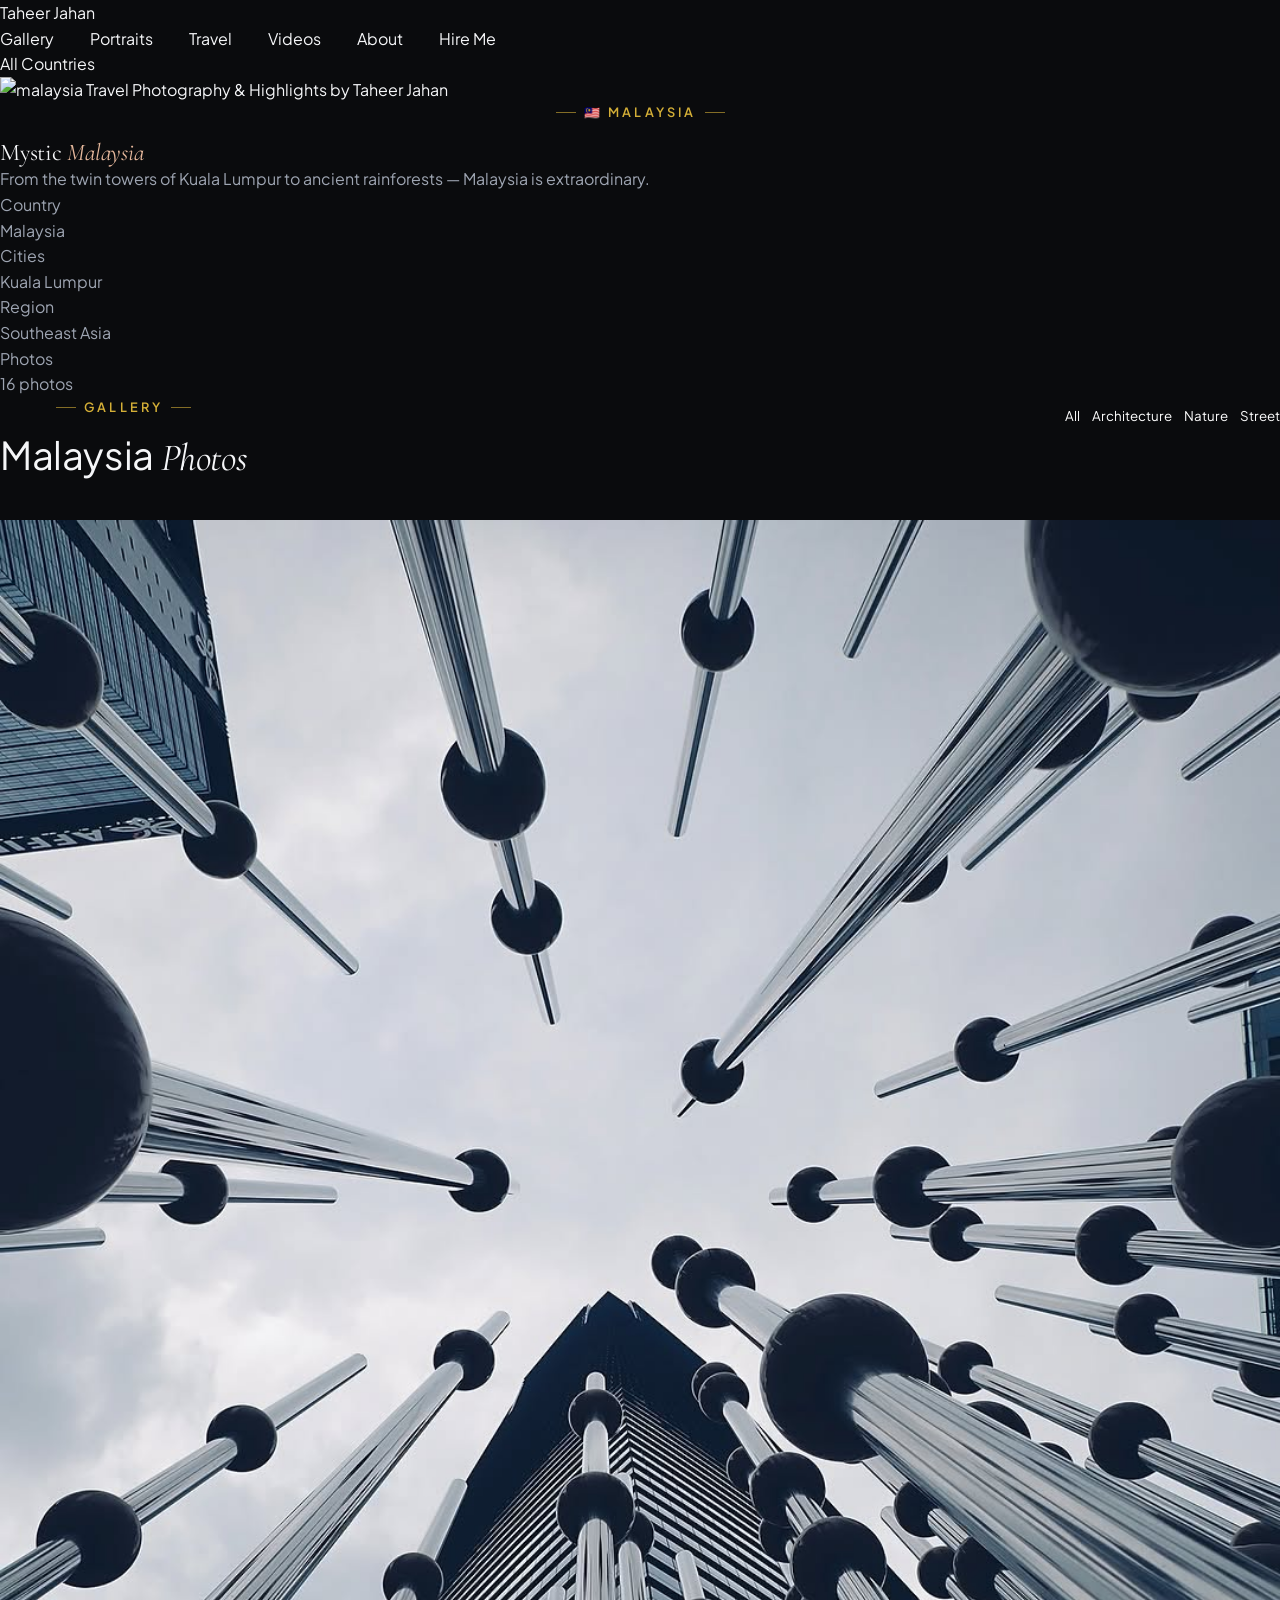
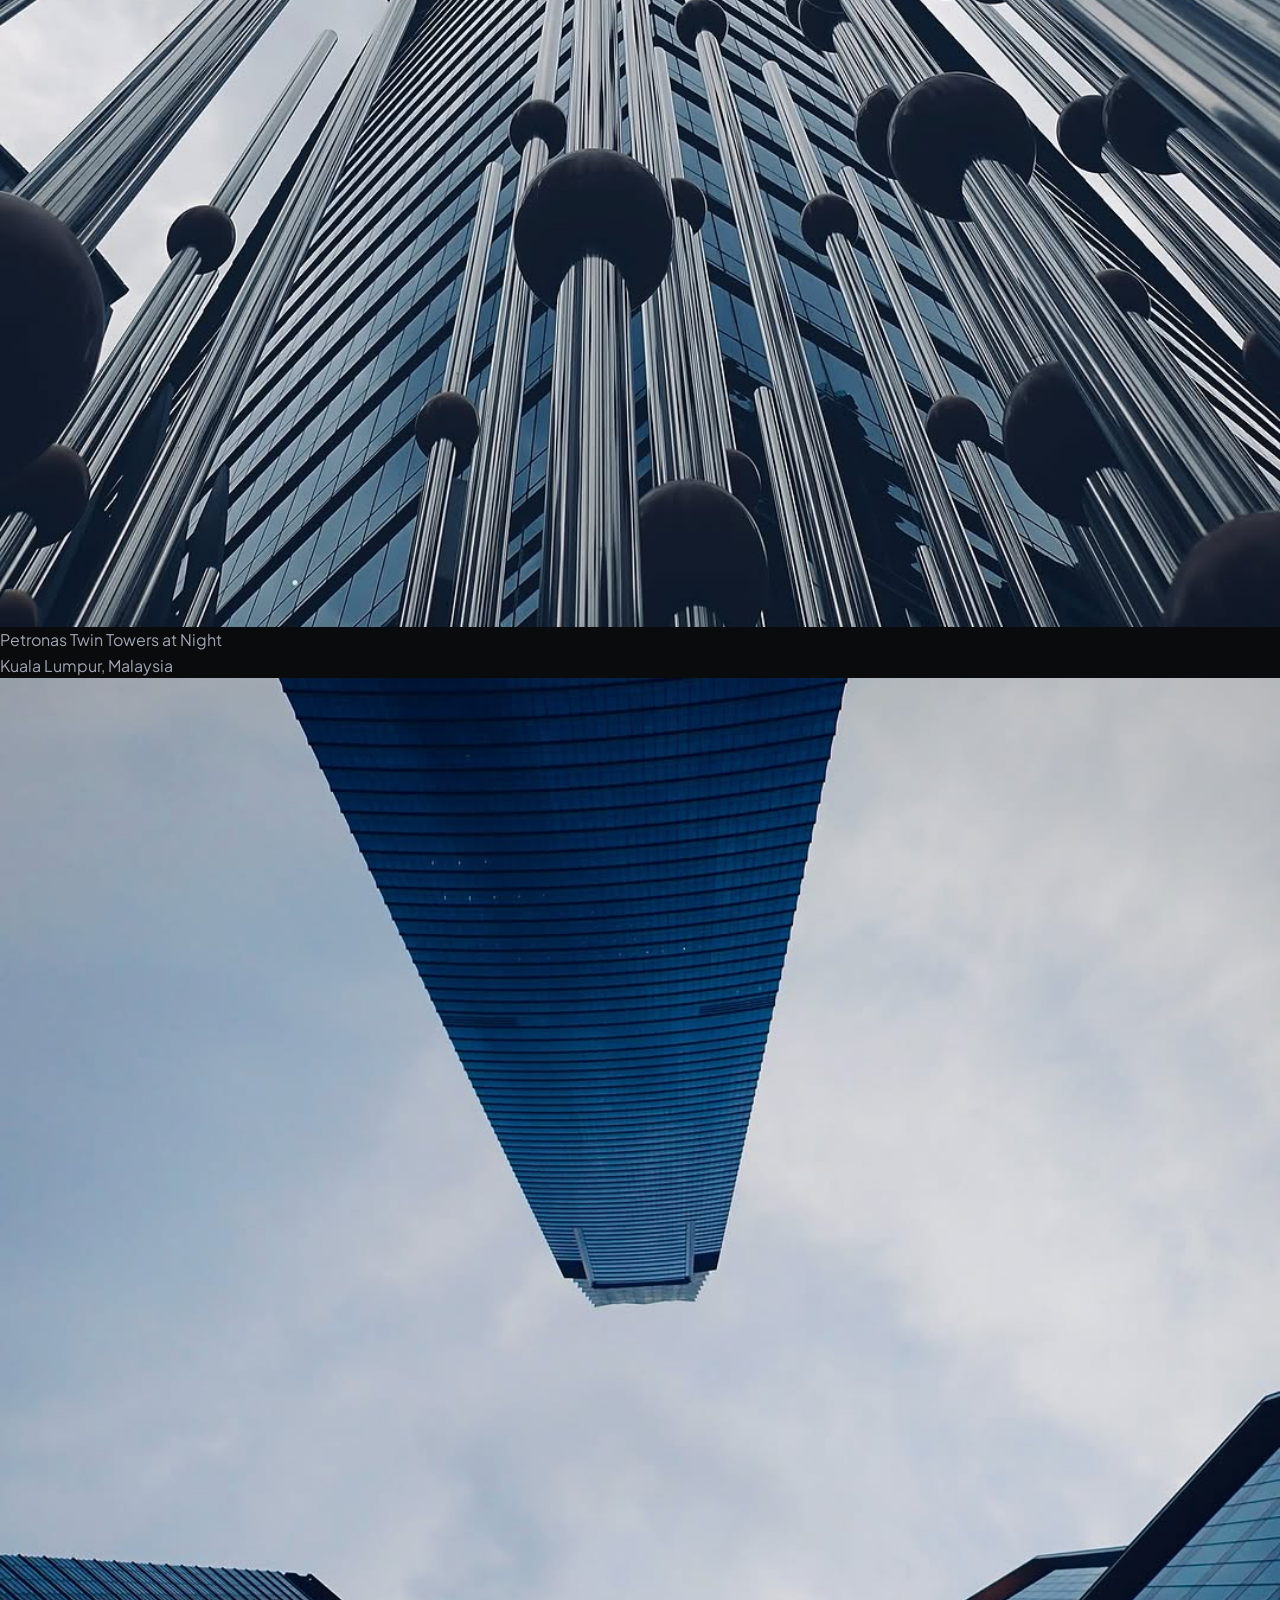
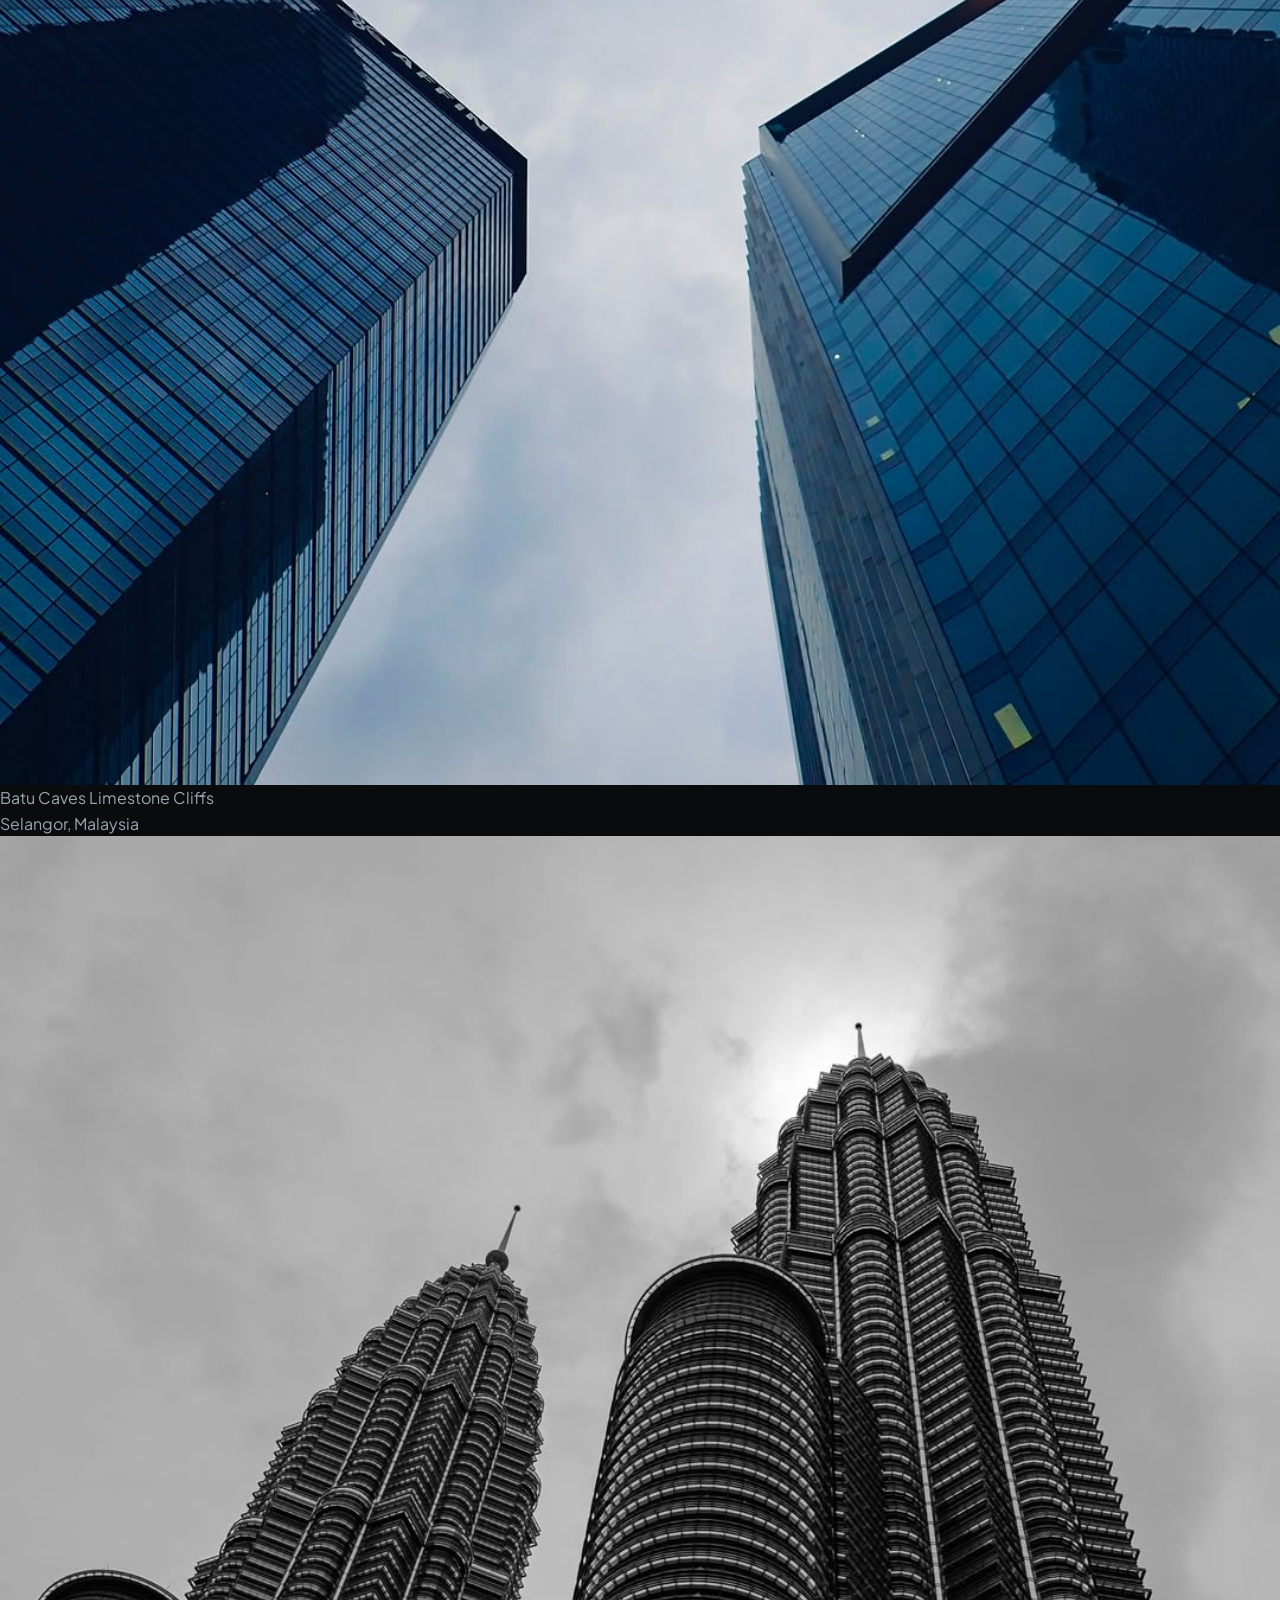
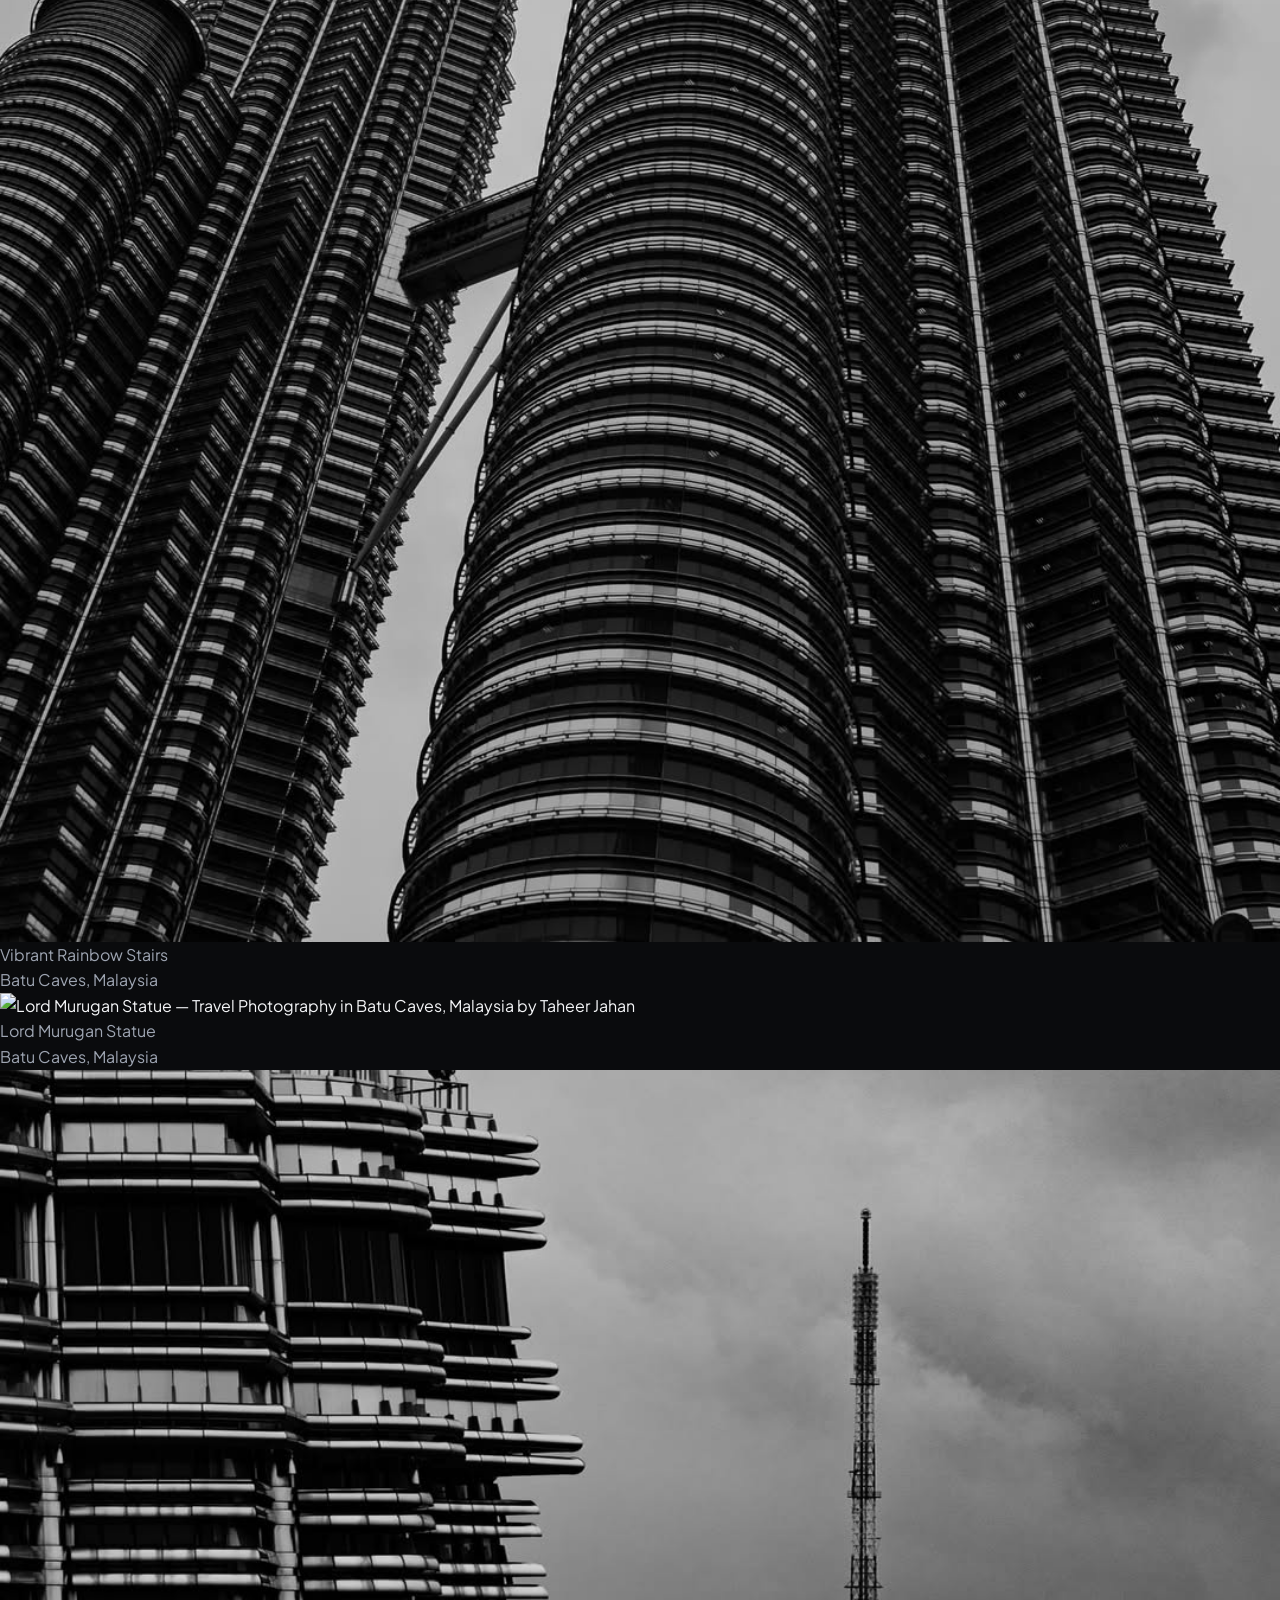
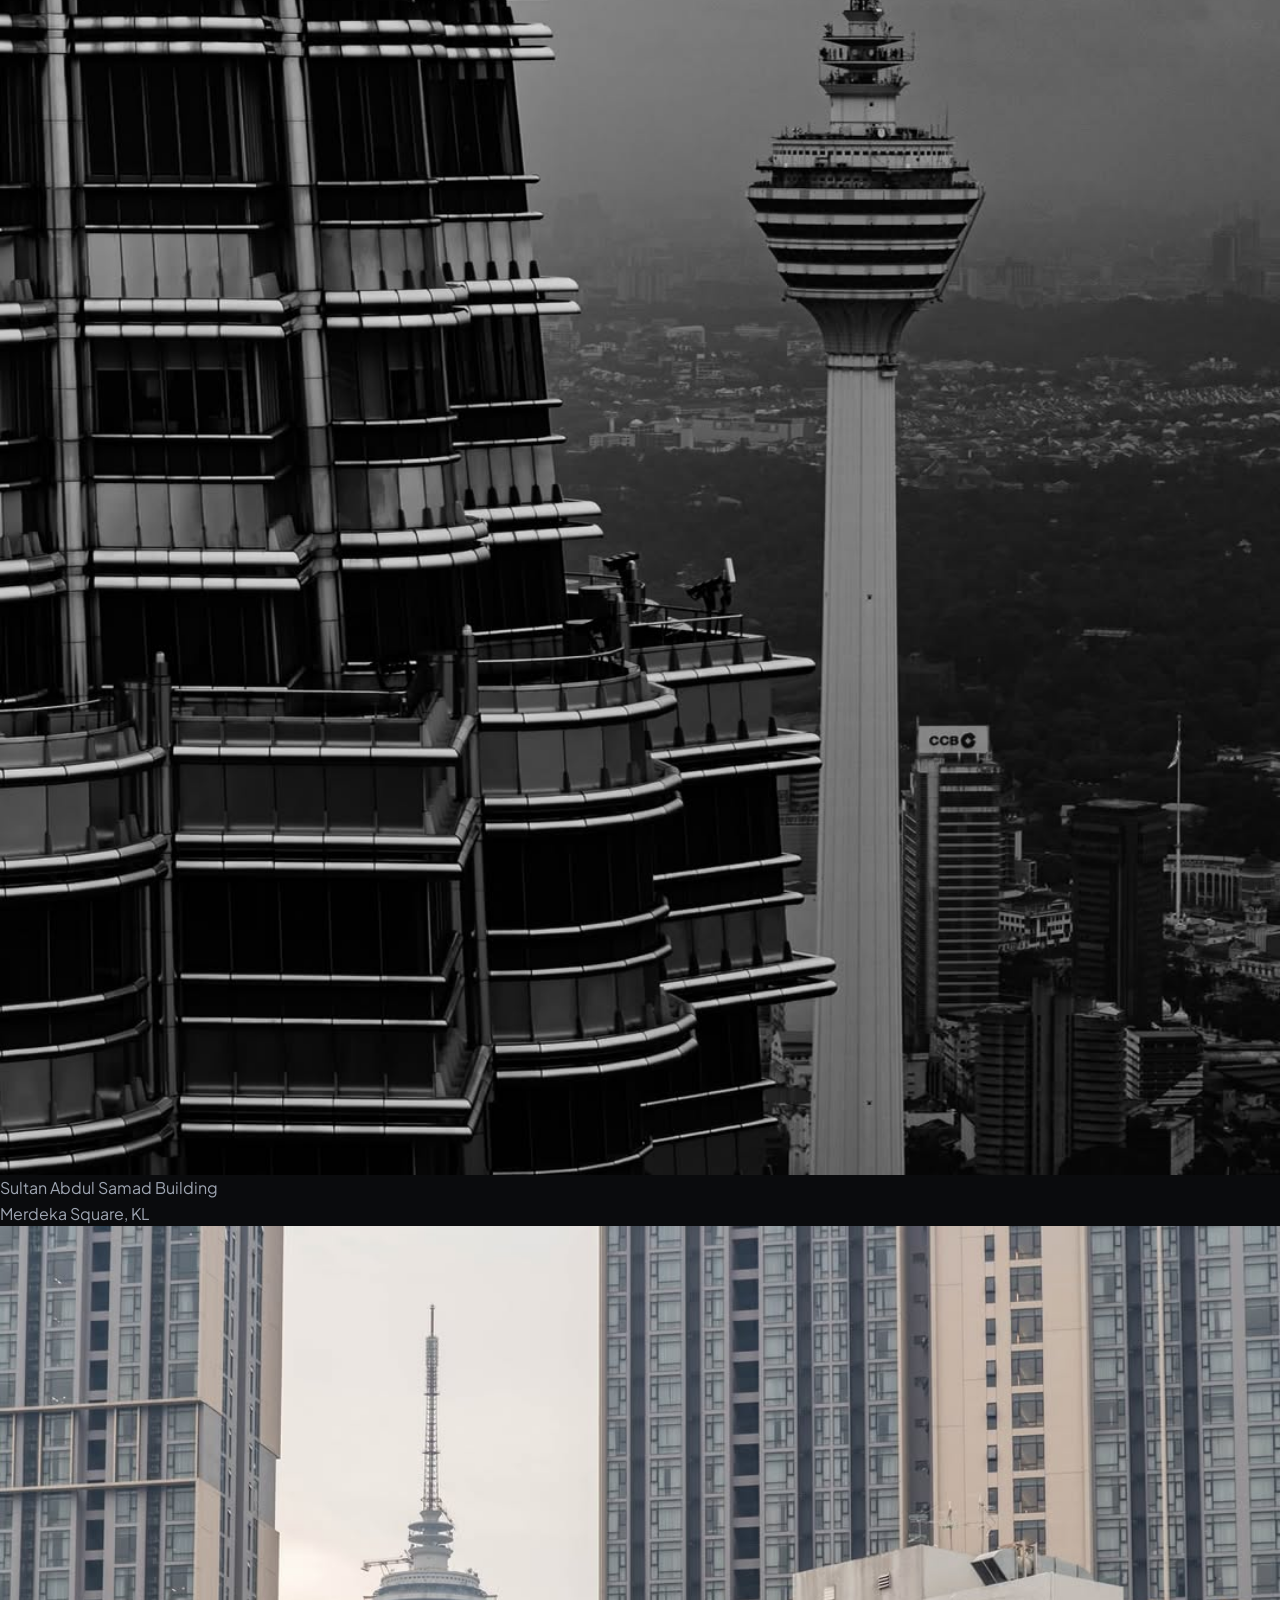
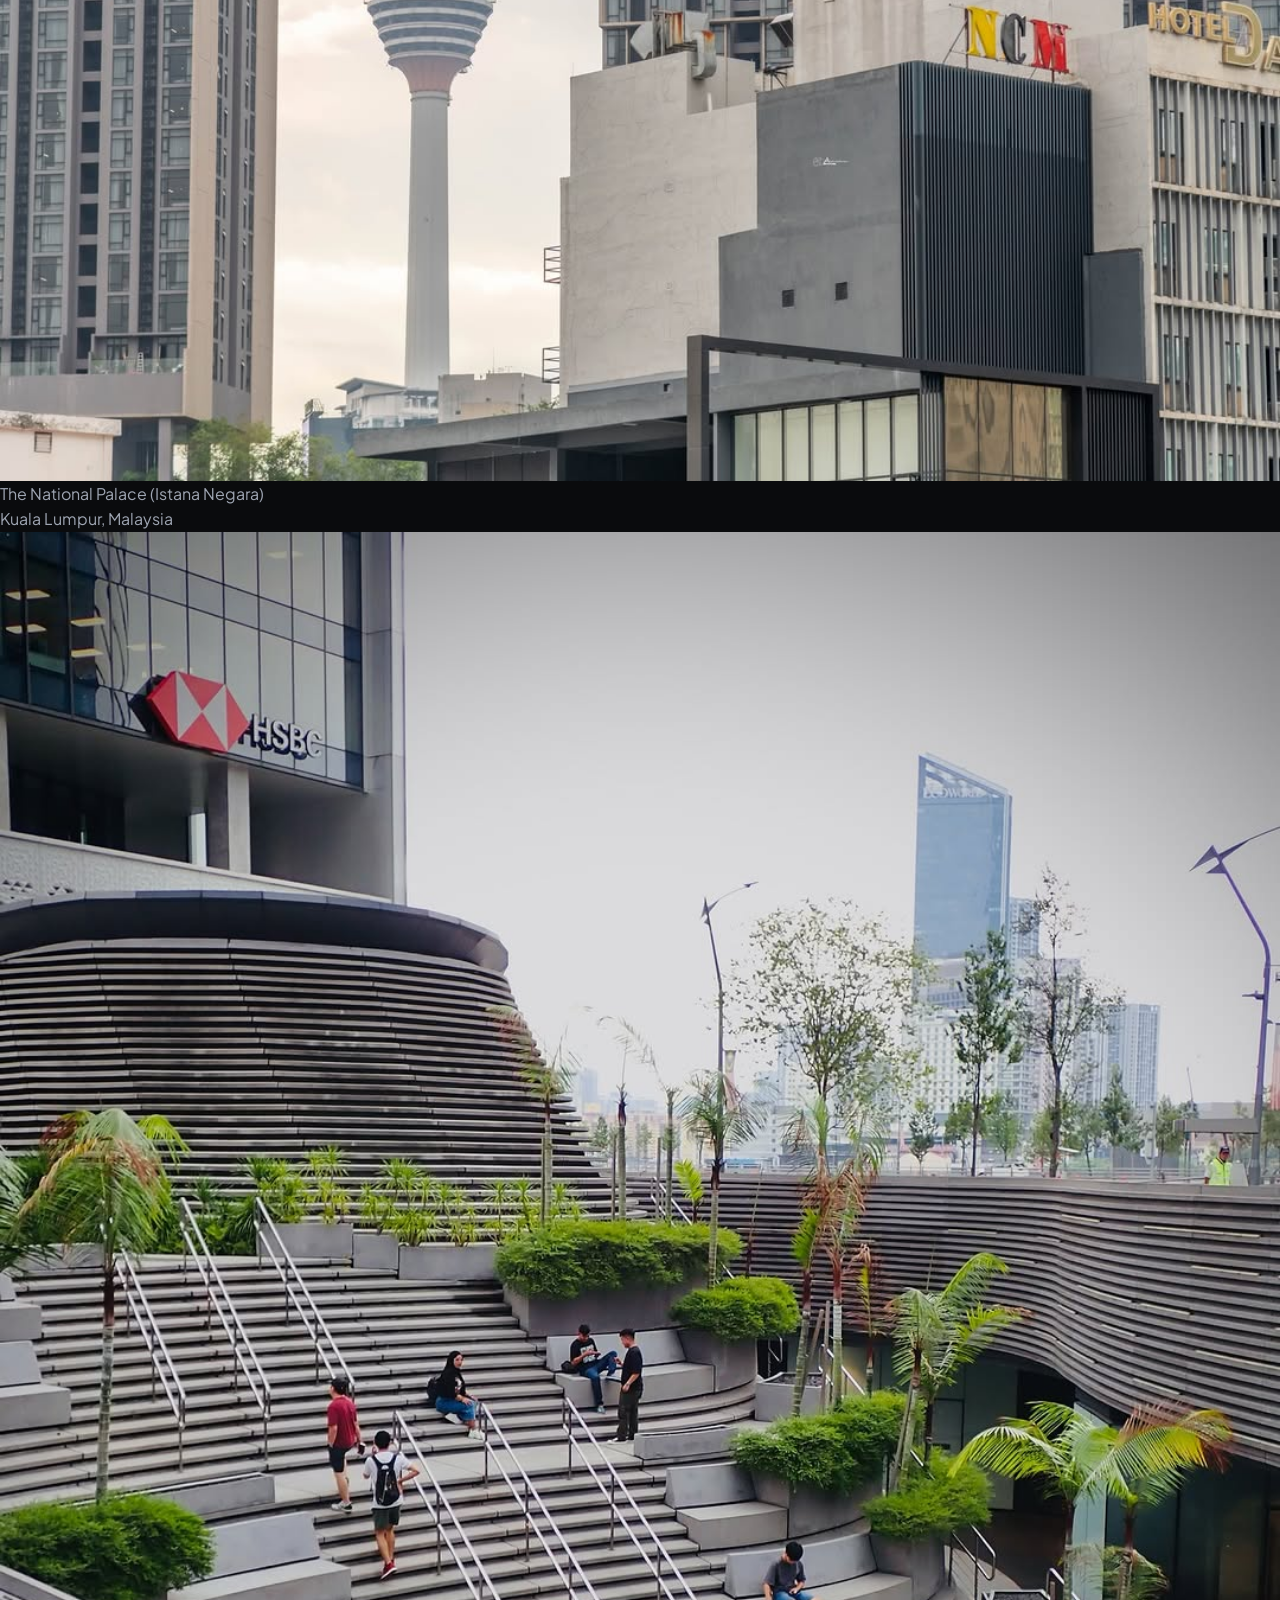
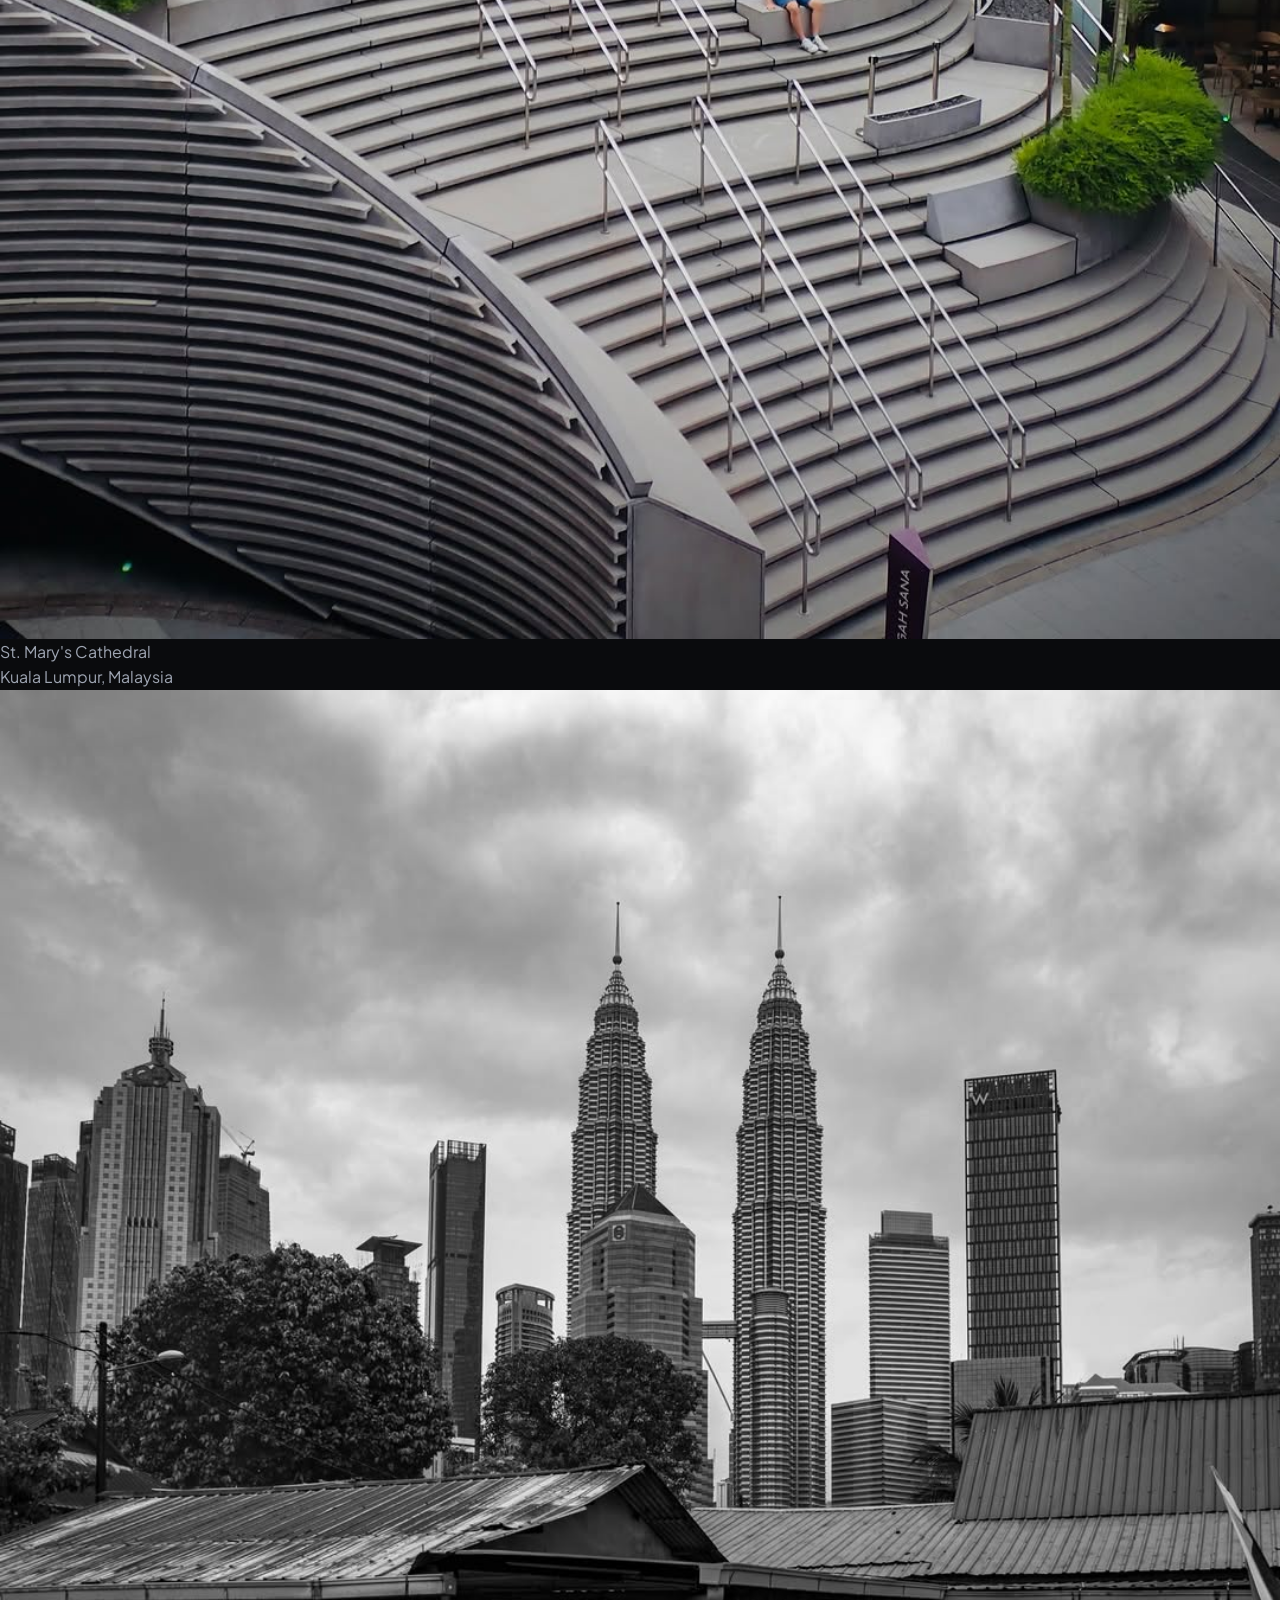
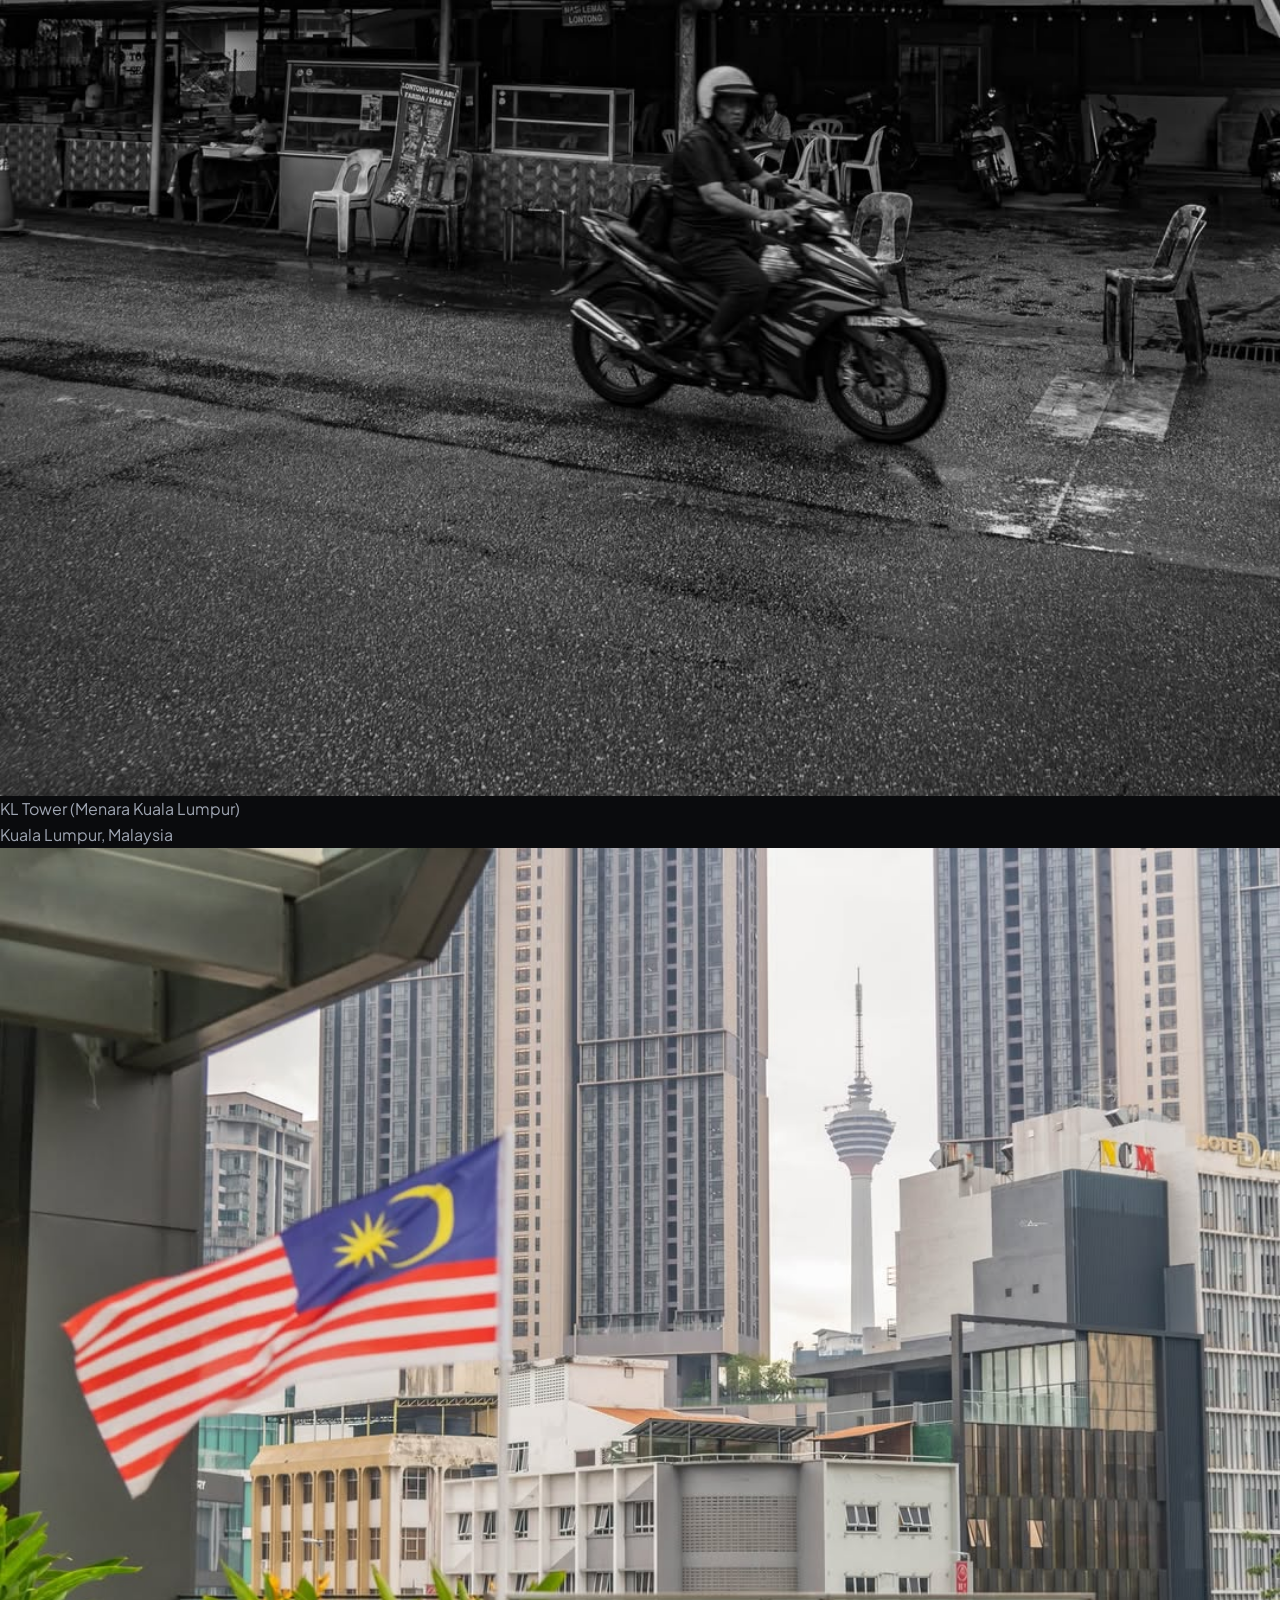
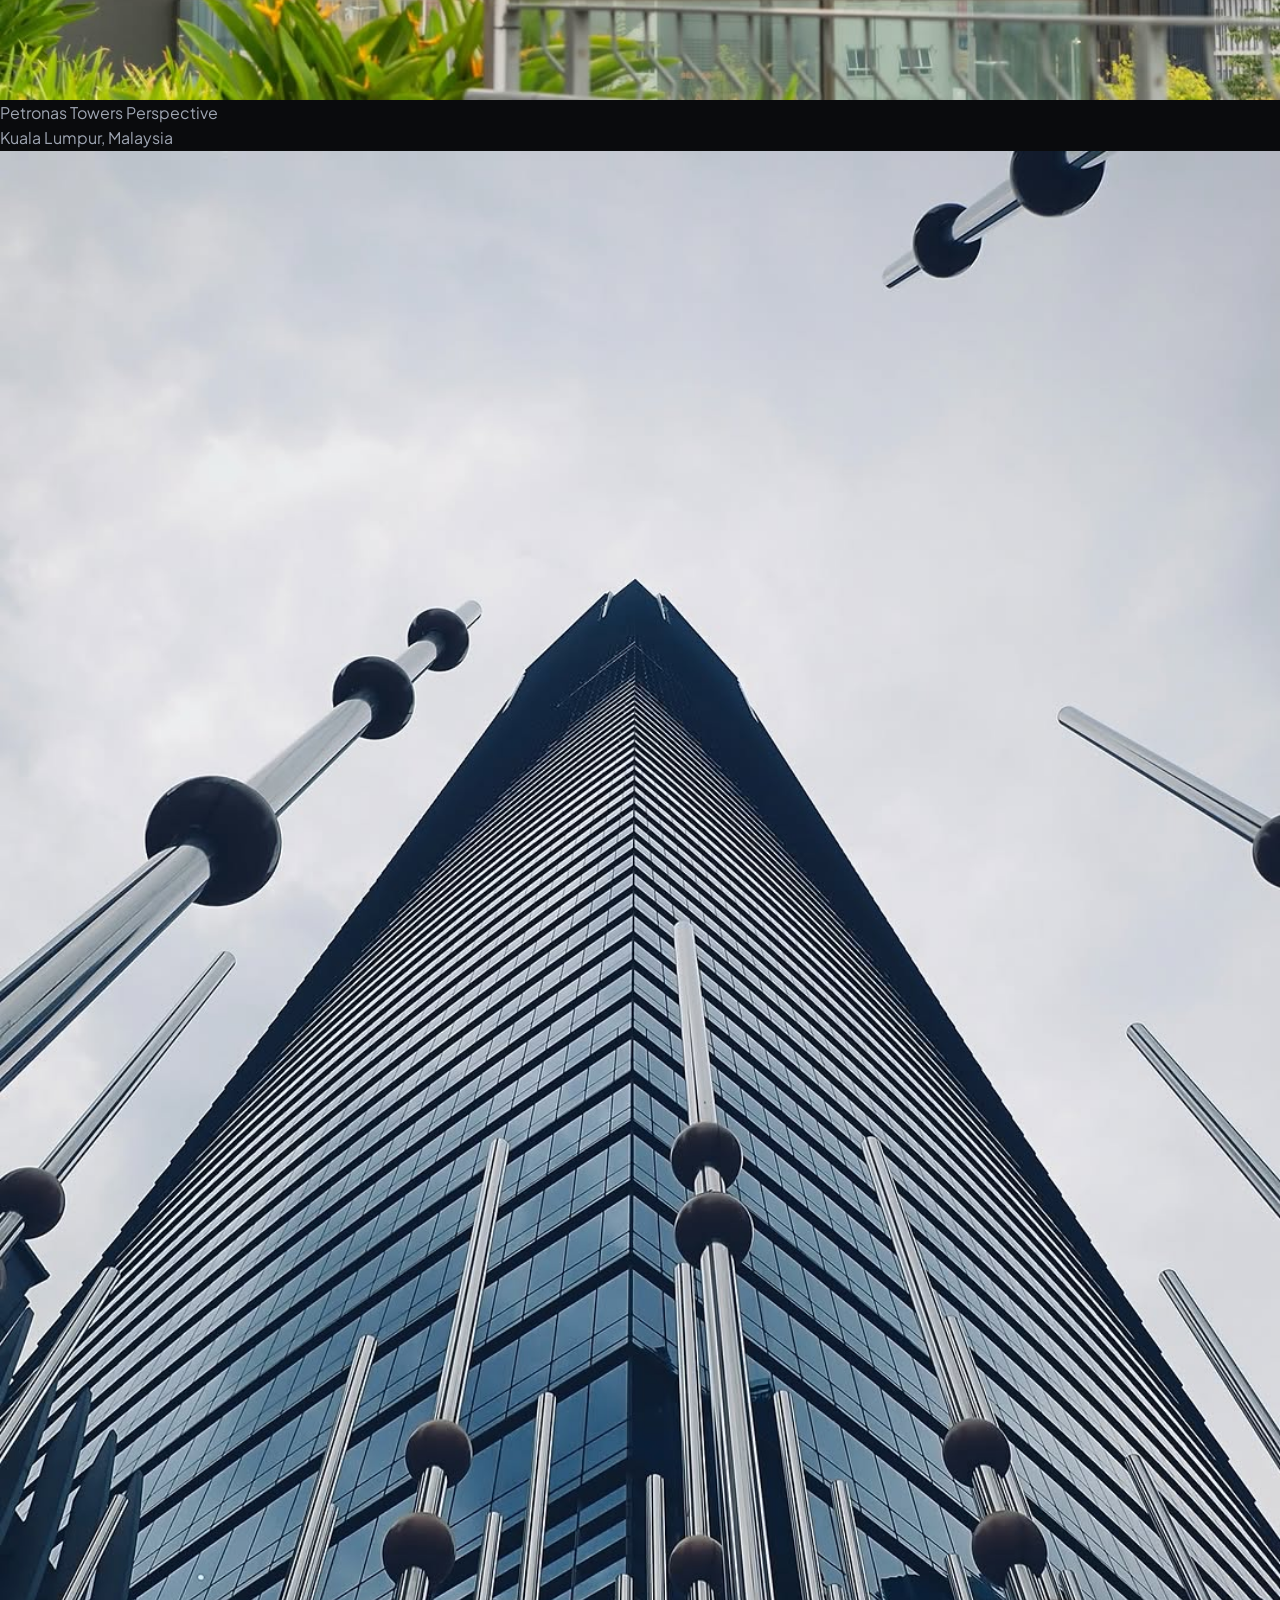
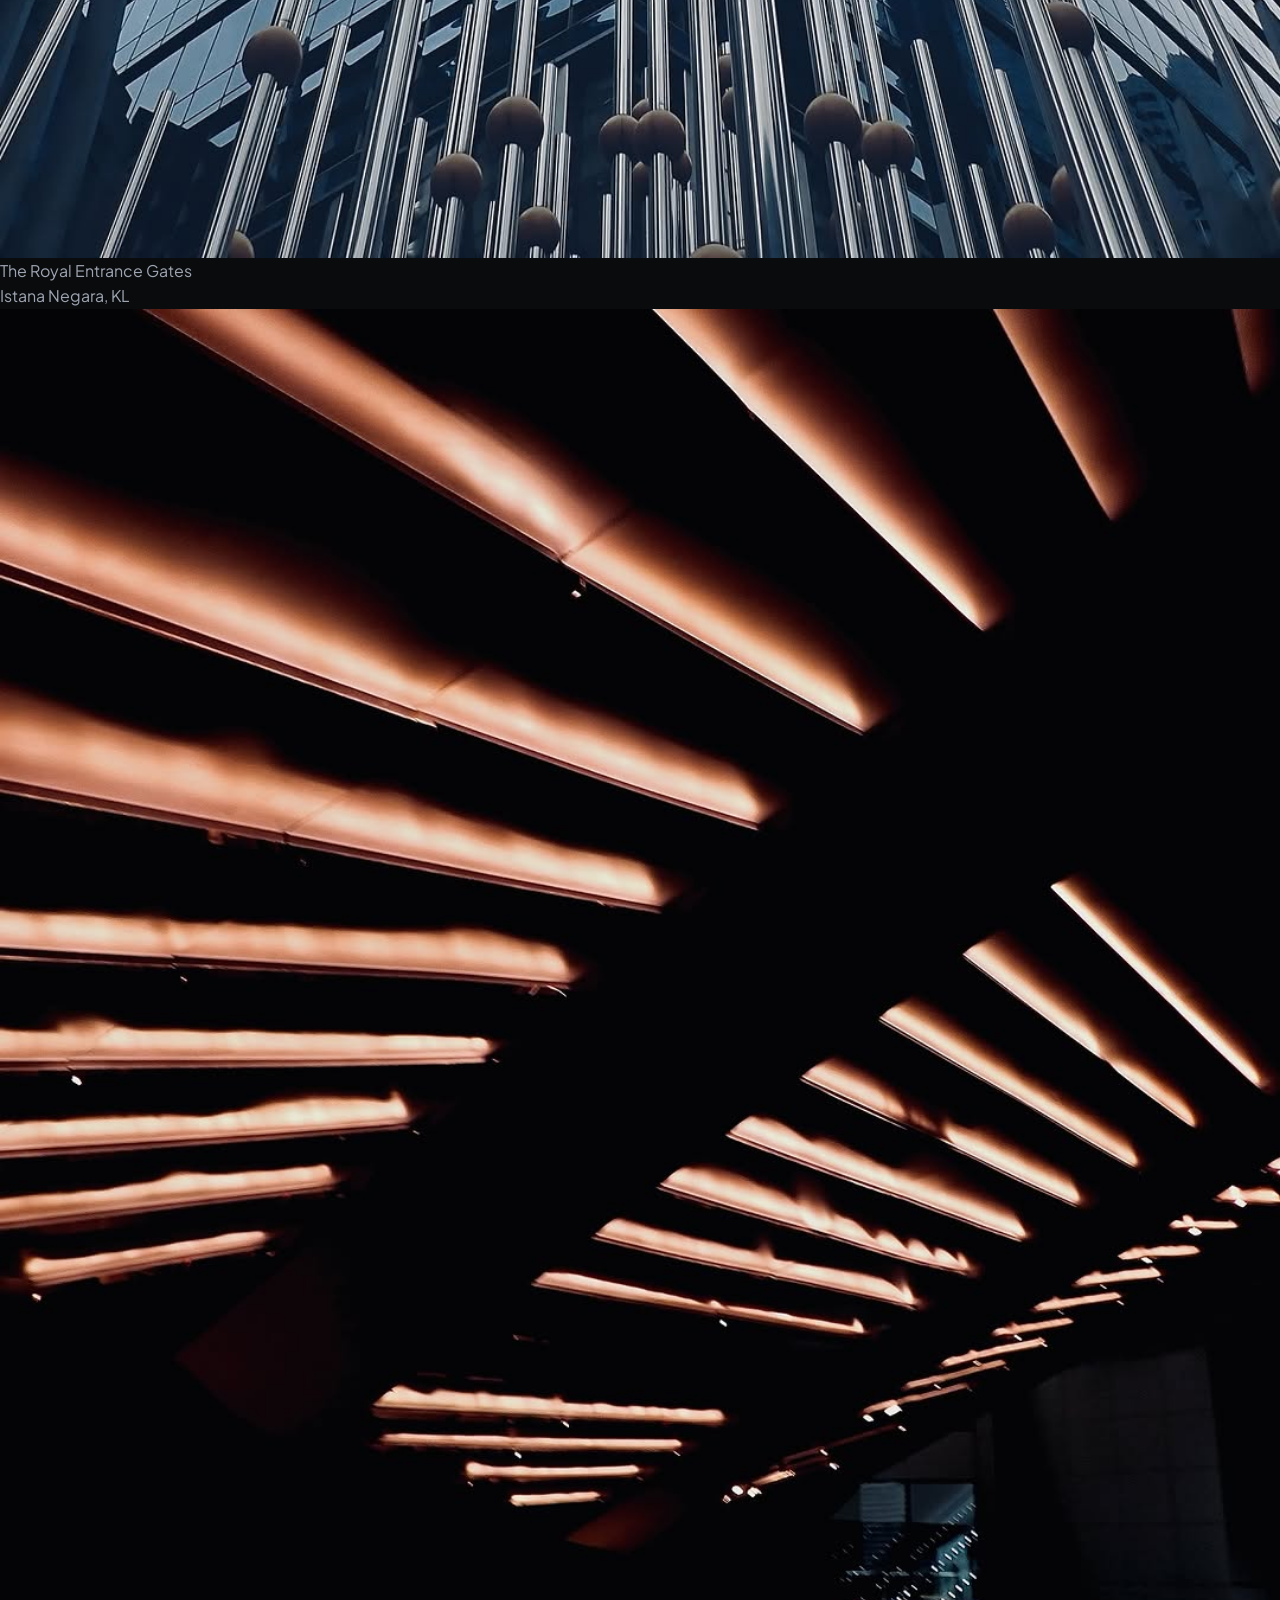
==== commit 2f2d1d34: "domain publish" ====
--- a/travel/malaysia.html
+++ b/travel/malaysia.html
@@ -2,7 +2,28 @@
 <html lang="en">
 <head>
   <meta charset="UTF-8"/><meta name="viewport" content="width=device-width,initial-scale=1"/>
-  <title>Malaysia — Taheer Jahan</title>
+  <title>Malaysia — Taheer Jahan | Travel Photographer &amp; Videographer</title>
+  <meta name="description" content="Travel photography and visual stories from Malaysia by Taheer Jahan, exploring Kuala Lumpur, Petronas Towers, and cultural landscapes."/>
+  <meta name="author" content="Taheer Jahan"/>
+  <link rel="canonical" href="https://taheer.site/travel/malaysia.html"/>
+
+  <!-- Open Graph / Facebook -->
+  <meta property="og:type" content="article"/>
+  <meta property="og:url" content="https://taheer.site/travel/malaysia.html"/>
+  <meta property="og:title" content="Malaysia — Taheer Jahan | Travel Photographer &amp; Videographer"/>
+  <meta property="og:description" content="Travel photography and visual stories from Malaysia by Taheer Jahan, exploring Kuala Lumpur, Petronas Towers, and cultural landscapes."/>
+  <meta property="og:image" content="https://taheer.site/images/main/38.jpg"/>
+  <meta property="og:image:alt" content="Malaysia Travel Photography by Taheer Jahan"/>
+  <meta property="og:site_name" content="Taheer Jahan Portfolio"/>
+
+  <!-- Twitter Card -->
+  <meta name="twitter:card" content="summary_large_image"/>
+  <meta name="twitter:url" content="https://taheer.site/travel/malaysia.html"/>
+  <meta name="twitter:title" content="Malaysia — Taheer Jahan | Travel Photographer &amp; Videographer"/>
+  <meta name="twitter:description" content="Travel photography and visual stories from Malaysia by Taheer Jahan, exploring Kuala Lumpur, Petronas Towers, and cultural landscapes."/>
+  <meta name="twitter:image" content="https://taheer.site/images/main/38.jpg"/>
+  <meta name="twitter:image:alt" content="Malaysia Travel Photography by Taheer Jahan"/>
+
   <link rel="preconnect" href="https://fonts.googleapis.com"/>
   <link href="https://fonts.googleapis.com/css2?family=Playfair+Display:ital,wght@0,400;0,600;1,400&family=Inter:wght@300;400;500&display=swap" rel="stylesheet"/>
   <link rel="stylesheet" href="../css/reset.css"/>
@@ -25,7 +46,7 @@
   <a href="../index.html#travel" class="back-link">All Countries</a>
 
   <section class="page-hero">
-    <div class="page-hero-bg"><img src="" alt="Malaysia" id="heroImg"/><div class="page-hero-overlay"></div></div>
+    <div class="page-hero-bg"><img src="" alt="Malaysia Travel Photography Collection by Taheer Jahan" id="heroImg"/><div class="page-hero-overlay"></div></div>
     <div class="page-hero-content">
       <p class="eyebrow light">&#127474;&#127486; Malaysia</p>
       <h1 class="page-hero-title">Mystic <em>Malaysia</em></h1>
@@ -79,7 +100,7 @@
     <button class="lb-close" id="lbClose">&times;</button>
     <button class="lb-prev" id="lbPrev">&#8592;</button>
     <button class="lb-next" id="lbNext">&#8594;</button>
-    <div class="lb-img-wrap"><img id="lbImg" src="" alt=""/></div>
+    <div class="lb-img-wrap"><img id="lbImg" src="" alt="Malaysia Travel Photography Lightbox Preview - Taheer Jahan"/></div>
     <div class="lb-caption"><p id="lbTitle"></p><p id="lbLoc"></p></div>
   </div>
 
--- a/css/style.css
+++ b/css/style.css
@@ -1859,3 +1859,85 @@
   background: rgba(220, 53, 69, 1);
   transform: scale(1.1);
 }
+
+/* Engineering & Software Projects */
+.engineering-grid {
+  display: grid;
+  grid-template-columns: repeat(auto-fill, minmax(320px, 1fr));
+  gap: 2rem;
+}
+
+.eng-card {
+  background: var(--bg-primary);
+  border: 1px solid var(--border-light);
+  border-radius: var(--radius-lg);
+  overflow: hidden;
+  transition: all var(--transition-smooth);
+}
+
+.eng-card:hover {
+  transform: translateY(-5px);
+  border-color: var(--accent-gold);
+  box-shadow: 0 15px 35px rgba(0,0,0,0.4);
+}
+
+.eng-card-content {
+  padding: 2rem;
+  display: flex;
+  flex-direction: column;
+  height: 100%;
+}
+
+.eng-badge {
+  display: inline-block;
+  align-self: flex-start;
+  font-size: 0.75rem;
+  font-weight: 600;
+  color: var(--accent-gold);
+  background: rgba(212, 175, 55, 0.1);
+  padding: 0.35rem 0.75rem;
+  border-radius: var(--radius-full);
+  margin-bottom: 1rem;
+  text-transform: uppercase;
+  letter-spacing: 0.05em;
+}
+
+.eng-title {
+  font-size: 1.4rem;
+  color: #fff;
+  margin-bottom: 0.5rem;
+}
+
+.eng-tech {
+  font-size: 0.85rem;
+  color: var(--text-secondary);
+  font-family: monospace;
+  margin-bottom: 1rem;
+  line-height: 1.4;
+}
+
+.eng-desc {
+  font-size: 0.95rem;
+  color: rgba(255, 255, 255, 0.7);
+  line-height: 1.6;
+  margin-bottom: 1.5rem;
+  flex-grow: 1;
+}
+
+.eng-links {
+  display: flex;
+  gap: 1rem;
+  margin-top: auto;
+}
+
+.eng-link {
+  font-size: 0.9rem;
+  font-weight: 600;
+  color: var(--text-primary);
+  text-decoration: none;
+  transition: color var(--transition-fast);
+}
+
+.eng-link:hover {
+  color: var(--accent-gold);
+}
